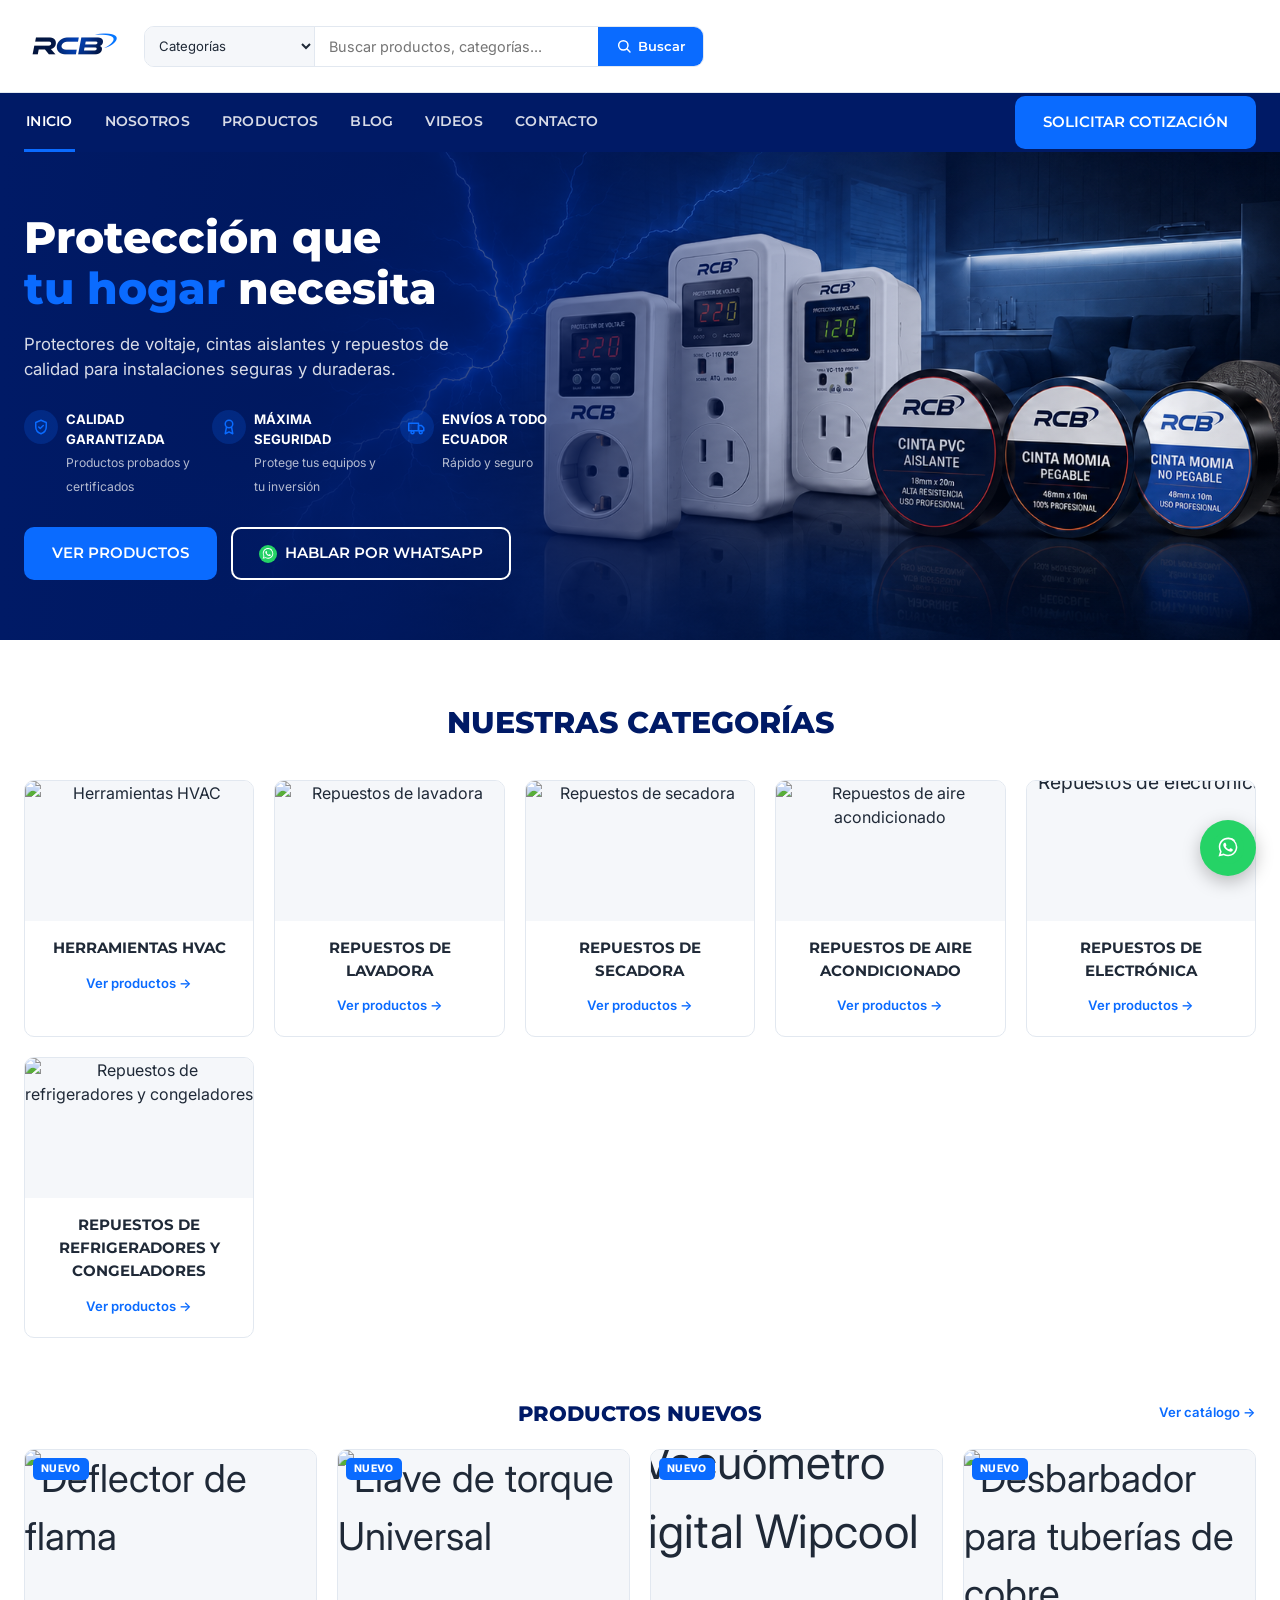
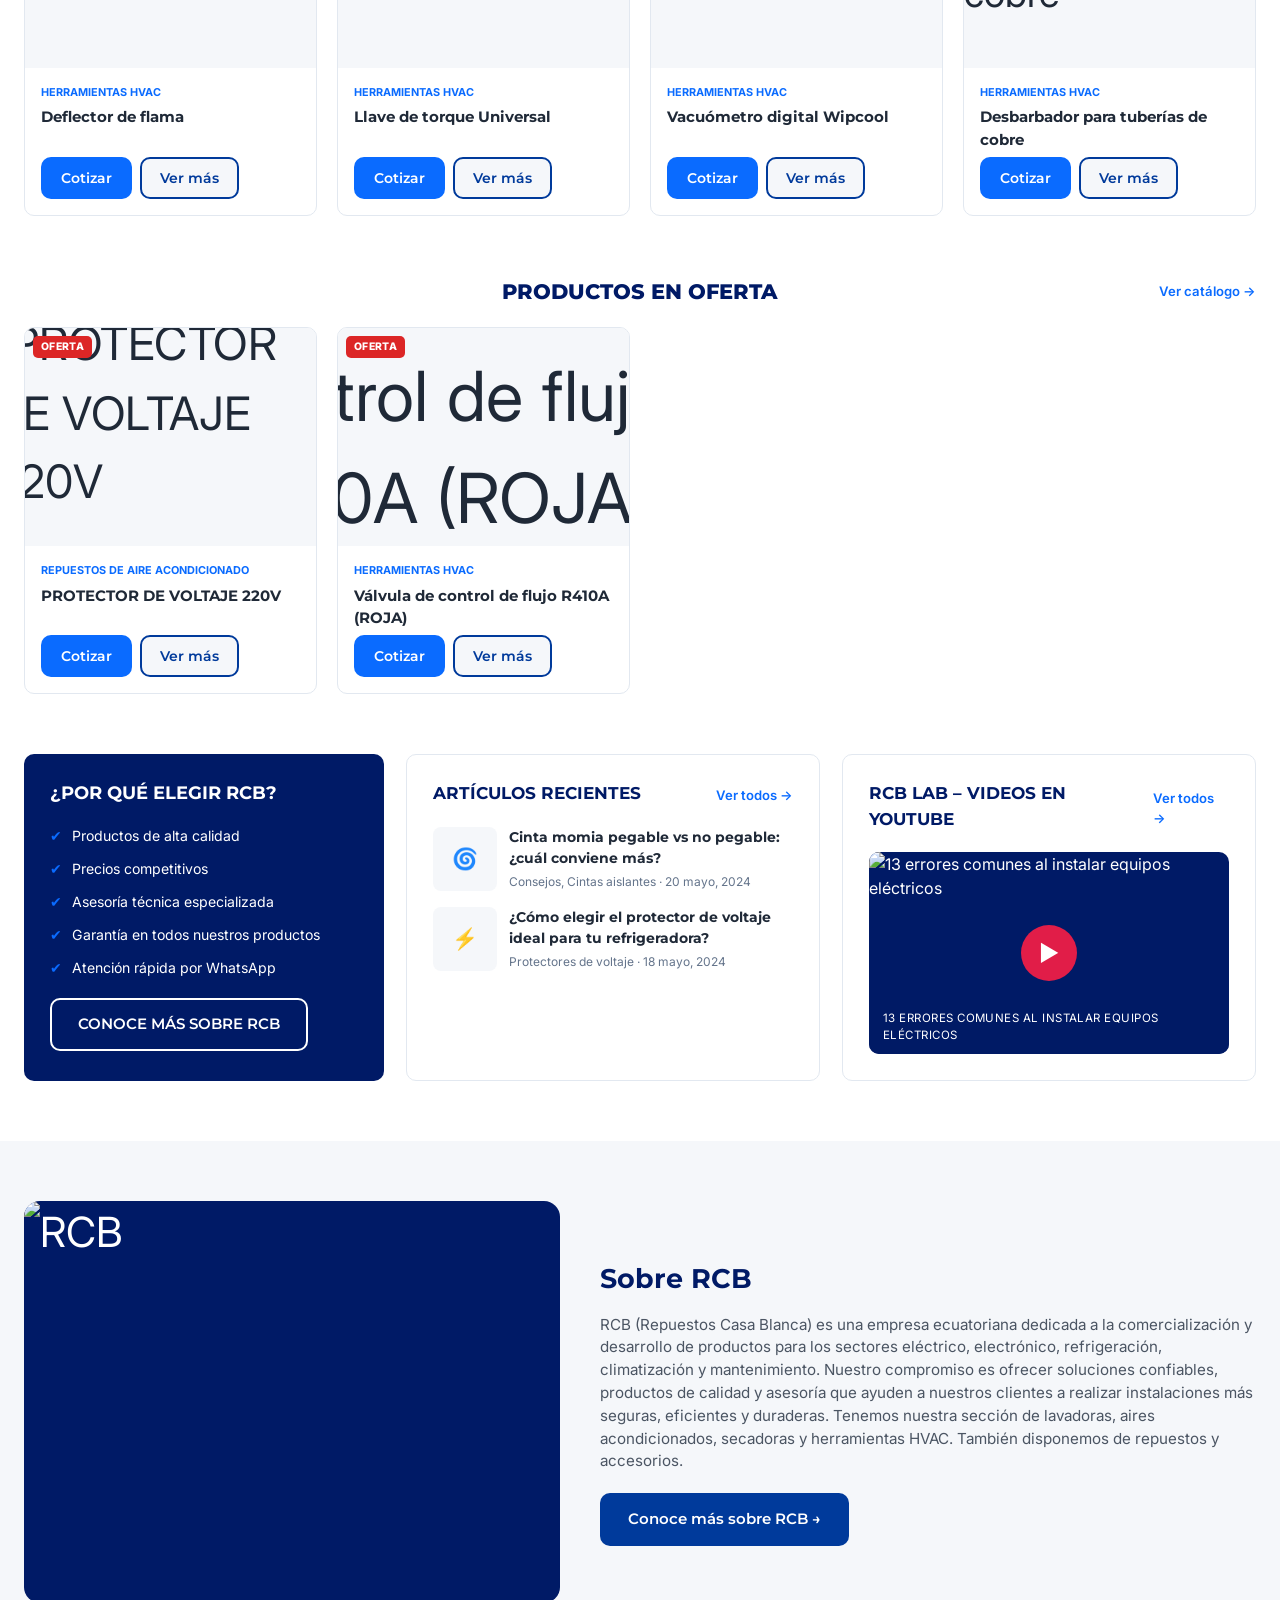
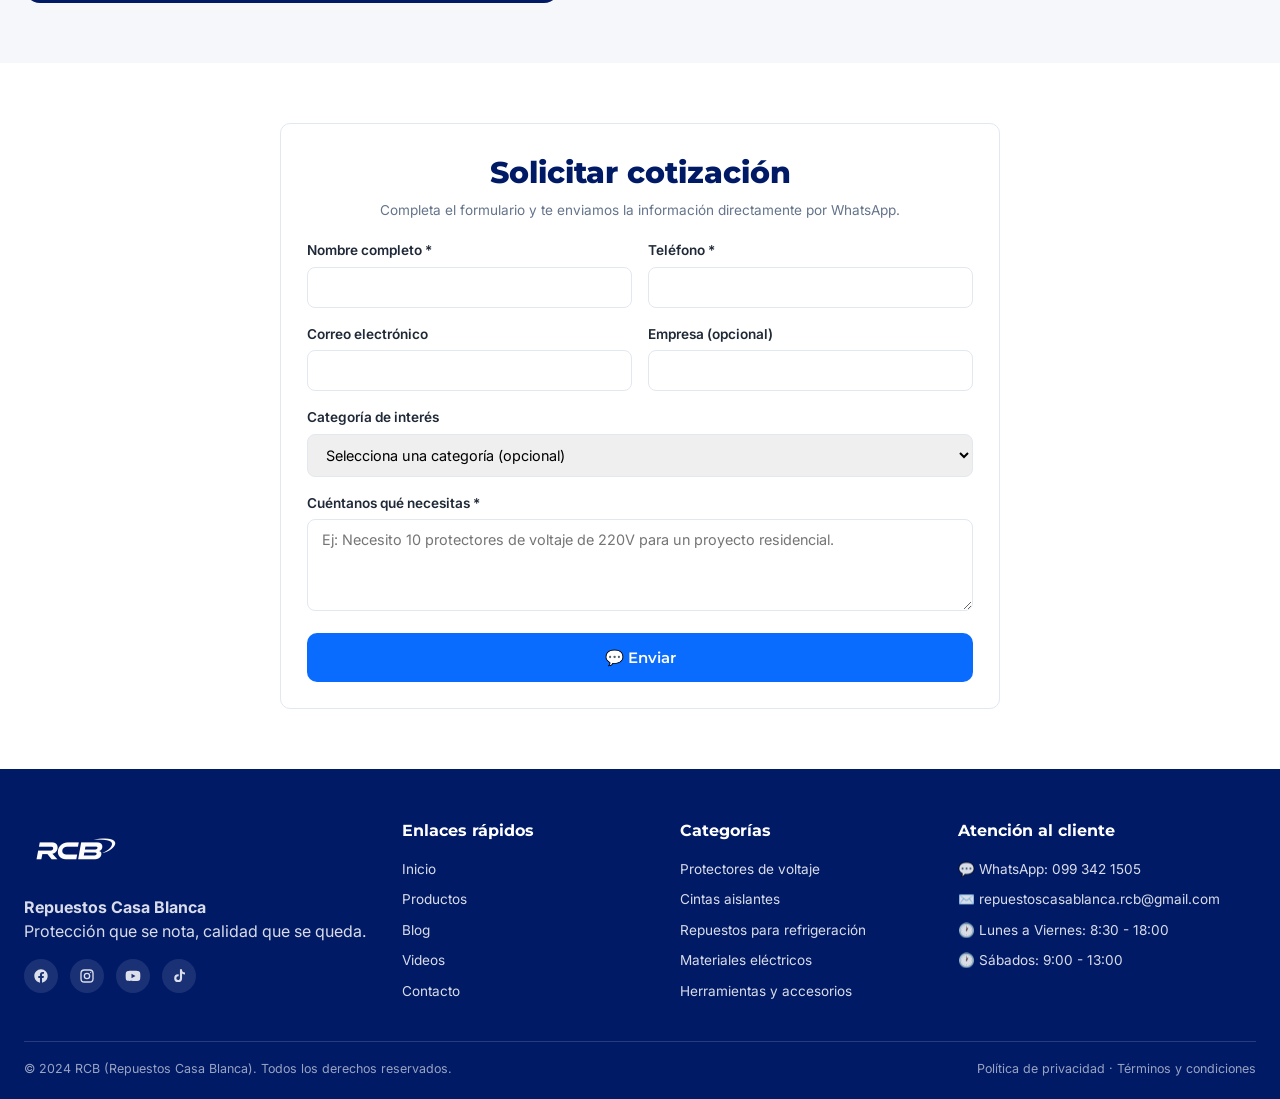
==== index.html @ c18f55c9 "Sube styles.css a v=74 en el resto de paginas Co-Authored-By: Claude Opus 5 (1M context) <noreply@an" ====
<!DOCTYPE html>
<html lang="es">
<head>
<meta charset="UTF-8">
<meta name="viewport" content="width=device-width, initial-scale=1.0">
<title>RCB | Repuestos Casa Blanca - Protección que tu hogar necesita</title>
<meta name="description" content="Protectores de voltaje, cintas aislantes y repuestos de calidad para instalaciones eléctricas, refrigeración y climatización.">
<link rel="icon" href="assets/logo.svg" type="image/svg+xml">
<link rel="stylesheet" href="assets/styles.css?v=74">
</head>
<body>

<header>
  <div class="topbar">
    <div class="container">
      <a href="index.html" class="logo"><img src="imagen/logo.png" alt="RCB - Repuestos Casa Blanca"></a>
      <div class="search-box">
        <select class="search-cat-select" id="header-search-category" aria-label="Categoría"></select>
        <input type="text" placeholder="Buscar productos, categorías...">
        <button aria-label="Buscar"><svg viewBox="0 0 24 24" width="16" height="16" fill="none" stroke="currentColor" stroke-width="2.2" stroke-linecap="round"><circle cx="11" cy="11" r="7"/><line x1="21" y1="21" x2="16.65" y2="16.65"/></svg> Buscar</button>
      </div>
      <button class="mobile-toggle" aria-label="Abrir menú">☰</button>
    </div>
  </div>

  <nav class="navbar">
    <div class="container">
      <ul class="nav-links">
        <li><a href="index.html" class="active">INICIO</a></li>
        <li><a href="nosotros.html">NOSOTROS</a></li>
        <li><a href="productos.html">PRODUCTOS</a></li>
        <li><a href="blog.html">BLOG</a></li>
        <li><a href="videos.html">VIDEOS</a></li>
        <li><a href="contacto.html">CONTACTO</a></li>
      </ul>
      <a href="contacto.html#cotizar" class="btn btn-primary">SOLICITAR COTIZACIÓN</a>
    </div>
  </nav>
</header>

<main>
  <!-- HERO -->
  <section class="hero" data-section="inicio">
    <div class="container">
      <div class="hero-copy">
        <h1>Protección que<br><span class="accent">tu hogar</span> necesita</h1>
        <p class="lead">Protectores de voltaje, cintas aislantes y repuestos de calidad para instalaciones seguras y duraderas.</p>
        <div class="hero-features">
          <div class="hero-feature">
            <span class="ico"><svg viewBox="0 0 24 24" fill="none" stroke="#0A6BFF" stroke-width="2" stroke-linecap="round" stroke-linejoin="round"><path d="M12 3l7 3v6c0 4.5-3 7.5-7 9-4-1.5-7-4.5-7-9V6l7-3Z"/><path d="M9 12l2 2 4-4"/></svg></span>
            <div><strong>CALIDAD GARANTIZADA</strong><span>Productos probados y certificados</span></div>
          </div>
          <div class="hero-feature">
            <span class="ico"><svg viewBox="0 0 24 24" fill="none" stroke="#0A6BFF" stroke-width="2" stroke-linecap="round" stroke-linejoin="round"><circle cx="12" cy="8" r="5"/><path d="M8.5 12.5 7 21l5-2.5L17 21l-1.5-8.5"/></svg></span>
            <div><strong>MÁXIMA SEGURIDAD</strong><span>Protege tus equipos y tu inversión</span></div>
          </div>
          <div class="hero-feature">
            <span class="ico"><svg viewBox="0 0 24 24" fill="none" stroke="#0A6BFF" stroke-width="2" stroke-linecap="round" stroke-linejoin="round"><rect x="1" y="7" width="13" height="10"/><path d="M14 10h4l3 3v4h-7z"/><circle cx="6" cy="19" r="2"/><circle cx="17" cy="19" r="2"/></svg></span>
            <div><strong>ENVÍOS A TODO ECUADOR</strong><span>Rápido y seguro</span></div>
          </div>
        </div>
        <div class="hero-cta">
          <a href="productos.html" class="btn btn-primary">VER PRODUCTOS</a>
          <a href="https://wa.me/593993421505" class="btn btn-tertiary"><img src="assets/whatsapp.svg" alt="" style="width:18px;height:18px;">HABLAR POR WHATSAPP</a>
        </div>
      </div>
    </div>
  </section>

  <!-- Botón flotante de WhatsApp (fuera del hero para que quede fijo al hacer scroll) -->
  <div class="social-float-stack">
    <a href="https://wa.me/593993421505" class="whatsapp-float" aria-label="Hablar por WhatsApp"><img src="assets/whatsapp.svg" alt="WhatsApp"></a>
  </div>

  <!-- CATEGORÍAS -->
  <section class="section" id="productos">
    <div class="container">
      <h2 class="section-title">NUESTRAS CATEGORÍAS</h2>
      <div class="cat-grid" id="home-category-grid"></div>
    </div>
  </section>

  <!-- PRODUCTOS NUEVOS -->
  <section class="section" style="padding-top:0;" id="home-new-section">
    <div class="container">
      <div class="card-head home-section-head">
        <span></span>
        <h2 class="section-title" style="margin:0;font-size:1.3rem;">PRODUCTOS NUEVOS</h2>
        <a href="productos.html">Ver catálogo →</a>
      </div>
      <div class="product-grid-catalog" id="home-new-grid"></div>
    </div>
  </section>

  <!-- PRODUCTOS EN OFERTA -->
  <section class="section" style="padding-top:0;" id="home-offer-section">
    <div class="container">
      <div class="card-head home-section-head">
        <span></span>
        <h2 class="section-title" style="margin:0;font-size:1.3rem;">PRODUCTOS EN OFERTA</h2>
        <a href="productos.html">Ver catálogo →</a>
      </div>
      <div class="product-grid-catalog" id="home-offer-grid"></div>
    </div>
  </section>

  <!-- INFO GRID -->
  <section class="section" style="padding-top:0;" id="nosotros">
    <div class="container">
      <div class="info-grid">
        <div class="card-dark">
          <h3>¿POR QUÉ ELEGIR RCB?</h3>
          <ul class="check-list">
            <li><span class="dot">✔</span> Productos de alta calidad</li>
            <li><span class="dot">✔</span> Precios competitivos</li>
            <li><span class="dot">✔</span> Asesoría técnica especializada</li>
            <li><span class="dot">✔</span> Garantía en todos nuestros productos</li>
            <li><span class="dot">✔</span> Atención rápida por WhatsApp</li>
          </ul>
          <a href="nosotros.html" class="btn btn-tertiary" style="background:transparent;border-color:#fff;color:#fff;margin-top:8px;">CONOCE MÁS SOBRE RCB</a>
        </div>

        <div class="card">
          <div class="card-head">
            <h3>ARTÍCULOS RECIENTES</h3>
            <a href="blog.html">Ver todos →</a>
          </div>
          <div class="article-item">
            <div class="article-thumb">🌀</div>
            <div>
              <h4>Cinta momia pegable vs no pegable: ¿cuál conviene más?</h4>
              <p class="article-meta">Consejos, Cintas aislantes · 20 mayo, 2024</p>
            </div>
          </div>
          <div class="article-item">
            <div class="article-thumb">⚡</div>
            <div>
              <h4>¿Cómo elegir el protector de voltaje ideal para tu refrigeradora?</h4>
              <p class="article-meta">Protectores de voltaje · 18 mayo, 2024</p>
            </div>
          </div>
        </div>

        <div class="card">
          <div class="card-head">
            <h3>RCB LAB – VIDEOS EN YOUTUBE</h3>
            <a href="videos.html">Ver todos →</a>
          </div>
          <div class="video-embed" id="home-featured-video">
            <span class="play-btn">▶</span>
            <span class="video-caption">CINTA MOMIA PEGABLE VS NO PEGABLE · PRUEBAS REALES</span>
          </div>
        </div>
      </div>
    </div>
  </section>

  <!-- SOBRE RCB (resumen) -->
  <section class="about-story">
    <div class="container">
      <div class="story-grid">
        <div class="visual"><img id="home-about-image" src="imagen/imagen8.png" alt="RCB" style="width:100%;height:100%;object-fit:cover;border-radius:16px;"></div>
        <div>
          <h2>Sobre RCB</h2>
          <p id="home-about-text"></p>
          <a href="nosotros.html" class="btn btn-secondary" style="margin-top:6px;">Conoce más sobre RCB →</a>
        </div>
      </div>
    </div>
  </section>

  <!-- SOLICITAR COTIZACIÓN -->
  <section class="section">
    <div class="container">
      <div class="card contact-form-card" style="max-width:720px;margin:0 auto;">
        <h2 class="section-title" style="margin-bottom:4px;">Solicitar cotización</h2>
        <p style="font-size:0.85rem;color:#64748B;margin-bottom:20px;text-align:center;">Completa el formulario y te enviamos la información directamente por WhatsApp.</p>
        <form id="home-quote-form">
          <div class="contact-form-row">
            <div class="contact-field">
              <label>Nombre completo *</label>
              <input type="text" id="home-quote-name" required>
            </div>
            <div class="contact-field">
              <label>Teléfono *</label>
              <input type="tel" id="home-quote-phone" required>
            </div>
          </div>
          <div class="contact-form-row">
            <div class="contact-field">
              <label>Correo electrónico</label>
              <input type="email" id="home-quote-email">
            </div>
            <div class="contact-field">
              <label>Empresa (opcional)</label>
              <input type="text" id="home-quote-company">
            </div>
          </div>
          <div class="contact-field">
            <label>Categoría de interés</label>
            <select id="home-quote-category"></select>
          </div>
          <div class="contact-field">
            <label>Cuéntanos qué necesitas *</label>
            <textarea id="home-quote-message" rows="4" required placeholder="Ej: Necesito 10 protectores de voltaje de 220V para un proyecto residencial."></textarea>
          </div>
          <button type="submit" class="btn btn-primary" style="width:100%;">💬 Enviar</button>
        </form>
      </div>
    </div>
  </section>

</main>

<footer class="site-footer" id="contacto">
  <div class="container">
    <div class="footer-grid">
      <div class="footer-brand">
        <img src="imagen/logo-nuevo.png" alt="RCB" class="footer-brand-logo">
        <p><strong>Repuestos Casa Blanca</strong></p>
        <p>Protección que se nota, calidad que se queda.</p>
        <div class="social-row">
          <a href="https://www.facebook.com/profile.php?id=61592644390643" target="_blank" rel="noopener" aria-label="Facebook">📘</a>
          <a href="https://www.instagram.com/rcb_casablanca?igsh=MW91MGpnN2Y0YjdwMQ==" target="_blank" rel="noopener" aria-label="Instagram">📷</a>
          <a href="https://youtube.com/@rcb-repuestoscasablanca?si=JuM60FZVtYOU7pC4" target="_blank" rel="noopener" aria-label="YouTube">▶</a>
          <a href="https://www.tiktok.com/@rcb_casablanca" target="_blank" rel="noopener" aria-label="TikTok">🎵</a>
        </div>
      </div>
      <div>
        <h4>Enlaces rápidos</h4>
        <ul>
          <li><a href="index.html">Inicio</a></li>
          <li><a href="#productos">Productos</a></li>
          <li><a href="blog.html">Blog</a></li>
          <li><a href="videos.html">Videos</a></li>
          <li><a href="contacto.html">Contacto</a></li>
        </ul>
      </div>
      <div>
        <h4>Categorías</h4>
        <ul>
          <li><a href="#">Protectores de voltaje</a></li>
          <li><a href="#">Cintas aislantes</a></li>
          <li><a href="#">Repuestos para refrigeración</a></li>
          <li><a href="#">Materiales eléctricos</a></li>
          <li><a href="#">Herramientas y accesorios</a></li>
        </ul>
      </div>
      <div>
        <h4>Atención al cliente</h4>
        <ul>
          <li id="footer-whatsapp">💬 WhatsApp: 099 342 1505</li>
          <li id="footer-email">✉️ ventas@rcb.com.ec</li>
          <li id="footer-hours-weekday">🕐 Lunes a Viernes: 8:30 - 18:00</li>
          <li id="footer-hours-saturday">🕐 Sábados: 9:00 - 13:00</li>
        </ul>
      </div>
    </div>
    <div class="footer-bottom">
      <span>© 2024 RCB (Repuestos Casa Blanca). Todos los derechos reservados.</span>
      <span><a href="#">Política de privacidad</a> · <a href="#">Términos y condiciones</a></span>
    </div>
  </div>
</footer>

<script src="assets/api-client.js"></script>
<script src="assets/public-data.js"></script>
<script src="assets/sections-data.js"></script>
<script src="assets/sections-render.js"></script>
<script src="assets/categories.js"></script>
<script src="assets/products.js"></script>
<script src="assets/videos-data.js"></script>
<script src="assets/about-data.js"></script>
<script src="assets/about-render.js"></script>
<script src="assets/settings-data.js"></script>
<script src="assets/settings-render.js"></script>
<script src="assets/social-icons.js"></script>
<script>
  document.addEventListener('DOMContentLoaded', async () => {
    if (window.RCB_DATA_READY) await window.RCB_DATA_READY;
    const select = document.getElementById('home-quote-category');
    if (select) {
      const categories = window.RCB_DEFAULT_CATEGORIES || [];
      select.innerHTML = '<option value="">Selecciona una categoría (opcional)</option>' +
        categories.map(c => `<option value="${c.name}">${c.name}</option>`).join('');
    }

    const form = document.getElementById('home-quote-form');
    if (form) {
      form.addEventListener('submit', e => {
        e.preventDefault();
        const name = document.getElementById('home-quote-name').value.trim();
        const phone = document.getElementById('home-quote-phone').value.trim();
        const email = document.getElementById('home-quote-email').value.trim();
        const company = document.getElementById('home-quote-company').value.trim();
        const category = document.getElementById('home-quote-category').value;
        const message = document.getElementById('home-quote-message').value.trim();

        fetch('backend/send-quote.php', {
          method: 'POST',
          headers: { 'Content-Type': 'application/json' },
          body: JSON.stringify({ name, phone, email, company, category, message })
        })
          .then(r => r.json())
          .then(data => {
            if (data.ok) {
              alert('¡Gracias! Tu solicitud fue enviada. Te contactaremos pronto.');
              form.reset();
            } else {
              alert('No se pudo enviar la solicitud. Intenta de nuevo o escríbenos por WhatsApp.');
            }
          })
          .catch(() => {
            alert('No se pudo enviar la solicitud. Revisa tu conexión e intenta de nuevo.');
          });
      });
    }
  });
</script>
<script src="assets/script.js"></script>
</body>
</html>
---- assets/styles.css ----
@import url('https://fonts.googleapis.com/css2?family=Montserrat:wght@400;500;600;700;800&family=Inter:wght@400;500;600&display=swap');

:root {
  --azul-oscuro: #001A66;
  --azul-principal: #003A9B;
  --azul-brillante: #0A6BFF;
  --azul-brillante-hover: #0857D6;
  --azul-secundario-hover: #002C75;
  --blanco: #FFFFFF;
  --gris-fondo: #F5F7FA;
  --texto-oscuro: #1F2937;
  --terciario-hover: #E8F0FF;
  --borde: #E2E8F0;
  --radius: 10px;
  --shadow: 0 2px 10px rgba(0, 26, 102, 0.08);
  --shadow-lg: 0 12px 30px rgba(0, 26, 102, 0.15);
}

* { box-sizing: border-box; margin: 0; padding: 0; }

html { scroll-behavior: smooth; }

body {
  font-family: 'Inter', sans-serif;
  color: var(--texto-oscuro);
  background: var(--blanco);
  line-height: 1.5;
}

h1, h2, h3, h4, .brand-font {
  font-family: 'Montserrat', sans-serif;
}

a { text-decoration: none; color: inherit; }
ul { list-style: none; }
img { max-width: 100%; display: block; }

.container {
  max-width: 1280px;
  margin: 0 auto;
  padding: 0 24px;
}

/* ---------- Buttons ---------- */
.btn {
  display: inline-flex;
  align-items: center;
  justify-content: center;
  gap: 8px;
  font-family: 'Montserrat', sans-serif;
  font-weight: 600;
  font-size: 0.95rem;
  padding: 13px 26px;
  border-radius: var(--radius);
  border: 2px solid transparent;
  cursor: pointer;
  transition: background 0.2s ease, border-color 0.2s ease, transform 0.15s ease;
  white-space: nowrap;
}
.btn:hover { transform: translateY(-1px); }

.btn-primary {
  background: var(--azul-brillante);
  color: var(--blanco);
}
.btn-primary:hover { background: var(--azul-brillante-hover); }

.btn-secondary {
  background: var(--azul-principal);
  color: var(--blanco);
}
.btn-secondary:hover { background: var(--azul-secundario-hover); }

.btn-tertiary {
  background: var(--gris-fondo);
  border-color: var(--azul-principal);
  color: var(--azul-principal);
}
.btn-tertiary:hover { background: var(--terciario-hover); }

.btn-sm { padding: 9px 18px; font-size: 0.85rem; }

/* ---------- Topbar ---------- */
.topbar {
  background: var(--blanco);
  border-bottom: 1px solid var(--borde);
  padding: 14px 0;
}
.topbar .container {
  display: flex;
  align-items: center;
  gap: 24px;
}
.logo img { height: 64px; object-fit: contain; }
.topbar-info {
  display: flex;
  align-items: center;
  gap: 26px;
  margin-left: auto;
  flex-shrink: 0;
}
.topbar-info-item { display: flex; align-items: center; gap: 10px; }
.topbar-info-item .ico { font-size: 1.3rem; flex-shrink: 0; }
.topbar-info-item strong { display: block; font-size: 0.85rem; color: var(--texto-oscuro); }
.topbar-info-item span span { display: block; font-size: 0.72rem; color: #64748B; }
.topbar-info-item:hover strong { color: var(--azul-brillante); }
.topbar-admin-link {
  display: flex;
  align-items: center;
  gap: 6px;
  margin-left: auto;
  flex-shrink: 0;
  font-size: 0.85rem;
  font-weight: 600;
  color: #64748B;
  white-space: nowrap;
}
.topbar-admin-link .ico { font-size: 1.1rem; }
.topbar-admin-link:hover { color: var(--azul-brillante); }
.search-box {
  flex: 1;
  max-width: 560px;
  display: flex;
  align-items: stretch;
  border: 1px solid var(--borde);
  border-radius: var(--radius);
  overflow: hidden;
  background: var(--blanco);
}
.search-box .search-cat-select {
  border: none;
  border-right: 1px solid var(--borde);
  background: var(--gris-fondo);
  padding: 0 10px;
  font-family: 'Inter', sans-serif;
  font-size: 0.82rem;
  color: var(--texto-oscuro);
  max-width: 170px;
  cursor: pointer;
}
.search-box .search-cat-select:focus { outline: none; }
.search-box input {
  flex: 1;
  min-width: 0;
  padding: 11px 14px;
  border: none;
  background: var(--blanco);
  font-family: 'Inter', sans-serif;
  font-size: 0.9rem;
}
.search-box input:focus { outline: none; }
.search-box button {
  background: var(--azul-brillante);
  border: none;
  color: var(--blanco);
  padding: 0 18px;
  font-family: 'Montserrat', sans-serif;
  font-weight: 600;
  font-size: 0.82rem;
  cursor: pointer;
  display: flex;
  align-items: center;
  gap: 6px;
  white-space: nowrap;
}
.search-box button:hover { background: var(--azul-brillante-hover); }
.topbar-actions {
  display: flex;
  align-items: center;
  gap: 40px;
  margin-left: auto;
  flex-shrink: 0;
}
.topbar-item {
  display: flex;
  align-items: center;
  gap: 8px;
  font-size: 0.85rem;
}
.topbar-item .icon { color: var(--azul-principal); font-size: 1.2rem; }
.topbar-item .icon img.wa-icon { width: 20px; height: 20px; display: block; }
.topbar-item .label { color: #64748B; display: block; font-size: 0.75rem; }
.topbar-item .value { font-weight: 600; color: var(--texto-oscuro); }
.cart-badge {
  background: var(--azul-brillante);
  color: var(--blanco);
  border-radius: 50%;
  font-size: 0.7rem;
  width: 18px;
  height: 18px;
  display: inline-flex;
  align-items: center;
  justify-content: center;
}

/* ---------- Nav ---------- */
.navbar { background: var(--azul-oscuro); }
.navbar .container {
  display: flex;
  align-items: center;
  gap: 32px;
  min-height: 56px;
}
.nav-links {
  display: flex;
  gap: 28px;
  flex-wrap: wrap;
}
.nav-links a {
  color: rgba(255,255,255,0.85);
  font-family: 'Montserrat', sans-serif;
  font-weight: 600;
  font-size: 0.85rem;
  letter-spacing: 0.02em;
  padding: 18px 2px;
  border-bottom: 3px solid transparent;
  display: inline-block;
}
.nav-links a:hover,
.nav-links a.active {
  color: var(--blanco);
  border-bottom-color: var(--azul-brillante);
}
.navbar .btn-primary { margin-left: auto; }

.mobile-toggle { display: none; background: none; border: none; color: var(--texto-oscuro); font-size: 1.5rem; cursor: pointer; margin-left: auto; flex-shrink: 0; }

/* ---------- Hero (Home) ---------- */
.hero {
  position: relative;
  /* Capa 2 (--section-veil): oscurecido parejo y regulable desde el panel,
     para que el texto se lea sobre imágenes muy cargadas. 0 = sin efecto. */
  background:
    linear-gradient(90deg,
      rgba(0,26,102, calc(1 * var(--section-tint, 1))) 0%,
      rgba(0,26,102, calc(0.88 * var(--section-tint, 1))) 30%,
      rgba(0,26,102, calc(0.35 * var(--section-tint, 1))) 60%,
      rgba(0,26,102, calc(0.05 * var(--section-tint, 1))) 85%),
    linear-gradient(0deg, rgba(0,26,102,var(--section-veil, 0)) 0%, rgba(0,26,102,var(--section-veil, 0)) 100%),
    var(--section-img, url('../imagen/imagen1.png')) no-repeat var(--section-pos, center right) / cover;
  color: var(--blanco);
  padding: 60px 0;
  min-height: 480px;
  display: flex;
  align-items: center;
  overflow: hidden;
}
.hero .container {
  display: block;
  width: 100%;
}
.hero-copy { max-width: 500px; }
.hero h1 {
  font-size: 2.75rem;
  font-weight: 800;
  line-height: 1.15;
  margin-bottom: 18px;
  max-width: 480px;
}
.hero h1 .accent { color: var(--azul-brillante); }
.hero p.lead {
  font-family: 'Inter', sans-serif;
  font-size: 1.05rem;
  color: rgba(255,255,255,0.85);
  max-width: 480px;
  margin-bottom: 28px;
}
.hero-features {
  display: flex;
  gap: 18px;
  margin-bottom: 30px;
  flex-wrap: nowrap;
}
.hero-feature { display: flex; gap: 8px; align-items: flex-start; max-width: 170px; flex-shrink: 0; }
.hero-feature .ico {
  width: 34px; height: 34px; border-radius: 50%;
  background: rgba(10,107,255,0.2);
  display: flex; align-items: center; justify-content: center;
  flex-shrink: 0;
}
.hero-feature .ico svg { width: 18px; height: 18px; }
.hero-feature strong { display: block; font-size: 0.82rem; font-weight: 700; }
.hero-feature span { font-size: 0.76rem; color: rgba(255,255,255,0.7); }
.hero-cta { display: flex; gap: 14px; flex-wrap: wrap; }
.hero-cta .btn-tertiary { background: transparent; border-color: var(--blanco); color: var(--blanco); }
.hero-cta .btn-tertiary:hover { background: rgba(255,255,255,0.12); }

.hero-visual {
  position: relative;
  min-height: 260px;
  border-radius: 16px;
  background: radial-gradient(circle at 70% 30%, rgba(10,107,255,0.35), transparent 60%), rgba(255,255,255,0.04);
  display: flex;
  align-items: center;
  justify-content: center;
  gap: 16px;
  flex-wrap: wrap;
  padding: 24px;
}
.product-card {
  background: rgba(255,255,255,0.08);
  border: 1px solid rgba(255,255,255,0.15);
  border-radius: 12px;
  padding: 16px;
  text-align: center;
  width: 130px;
  backdrop-filter: blur(2px);
}
.product-card .swatch {
  height: 90px;
  border-radius: 8px;
  margin-bottom: 10px;
  display: flex; align-items: center; justify-content: center;
  font-size: 1.8rem;
}
.product-card small { display: block; font-size: 0.7rem; color: rgba(255,255,255,0.75); margin-top: 4px; }
.product-card .brand-font { font-weight: 800; font-size: 0.75rem; color: var(--azul-brillante); }

/* ---------- Categorías ---------- */
.section { padding: 60px 0; }
.section-title {
  text-align: center;
  font-size: 1.9rem;
  font-weight: 800;
  color: var(--azul-oscuro);
  margin-bottom: 34px;
}
.cat-grid {
  display: grid;
  grid-template-columns: repeat(5, 1fr);
  gap: 20px;
}
.cat-card {
  background: var(--blanco);
  border: 1px solid var(--borde);
  border-radius: var(--radius);
  padding: 22px 18px;
  text-align: center;
  transition: box-shadow 0.2s ease, transform 0.2s ease;
}
.cat-card:hover { box-shadow: var(--shadow-lg); transform: translateY(-3px); }
.cat-card .cat-icon {
  width: 60px; height: 60px;
  margin: 0 auto 14px;
  border-radius: 50%;
  background: var(--gris-fondo);
  display: flex; align-items: center; justify-content: center;
  font-size: 1.6rem;
}
.cat-card h3 { font-size: 0.95rem; margin-bottom: 10px; color: var(--texto-oscuro); }
.cat-card a { color: var(--azul-brillante); font-size: 0.82rem; font-weight: 600; }
.values-grid { grid-template-columns: repeat(3, 1fr); }
.values-grid .cat-card {
  transition: box-shadow 0.2s ease, transform 0.2s ease, background 0.2s ease, border-color 0.2s ease;
}
.values-grid .cat-card:hover {
  background: var(--terciario-hover);
  border-color: var(--azul-brillante);
  transform: translateY(-5px);
}

.cat-card.has-photo { padding: 0; overflow: hidden; position: relative; isolation: isolate; }
.cat-card.has-photo .cat-photo {
  width: 100%;
  height: 140px;
  background: var(--gris-fondo);
  overflow: hidden;
  display: flex;
  align-items: center;
  justify-content: center;
}
.cat-card.has-photo .cat-photo img {
  width: 100%;
  height: 100%;
  max-width: 100%;
  max-height: 100%;
  object-fit: contain;
  display: block;
}
.cat-card.has-photo .cat-card-body { padding: 16px 14px 20px; }
.values-grid .cat-card h3 { margin-bottom: 0; }

/* ---------- Info grid (home lower section) ---------- */
.info-grid {
  display: grid;
  grid-template-columns: 1fr 1.15fr 1.15fr;
  gap: 22px;
}
.card {
  background: var(--blanco);
  border: 1px solid var(--borde);
  border-radius: var(--radius);
  padding: 26px;
}
.card-dark {
  background: var(--azul-oscuro);
  color: var(--blanco);
  border-radius: var(--radius);
  padding: 26px;
}
.card-dark h3 { margin-bottom: 18px; font-size: 1.1rem; }
.check-list li { display: flex; gap: 10px; align-items: center; margin-bottom: 12px; font-size: 0.88rem; }
.check-list .dot { color: var(--azul-brillante); }

.card h3 { font-size: 1.05rem; margin-bottom: 4px; color: var(--azul-oscuro); }
.card-head { display: flex; justify-content: space-between; align-items: center; margin-bottom: 16px; }
.card-head a { font-size: 0.82rem; font-weight: 600; color: var(--azul-brillante); }
.home-section-head {
  display: grid;
  grid-template-columns: 1fr auto 1fr;
  align-items: center;
  margin-bottom: 20px;
}
.home-section-head a { justify-self: end; white-space: nowrap; }
.article-item { display: flex; gap: 12px; margin-bottom: 16px; }
.article-thumb { width: 64px; height: 64px; border-radius: 8px; background: var(--gris-fondo); flex-shrink: 0; display:flex; align-items:center; justify-content:center; font-size:1.3rem; }
.article-item h4 { font-size: 0.88rem; margin-bottom: 4px; }
.article-meta { font-size: 0.75rem; color: #64748B; }

.video-embed {
  border-radius: var(--radius);
  overflow: hidden;
  position: relative;
  background: var(--azul-oscuro);
  aspect-ratio: 16/9;
  display: flex;
  align-items: center;
  justify-content: center;
  color: var(--blanco);
  margin-top: 6px;
}
.video-embed .play-btn {
  position: absolute; inset: 0; margin: auto; width: 56px; height: 56px;
  background: #E11D48; border-radius: 50%;
  display: flex; align-items: center; justify-content: center;
  font-size: 1.4rem;
}
.video-embed .video-caption {
  position: absolute; bottom: 0; left: 0; right: 0;
  background: rgba(0,26,102,0.85);
  padding: 10px 14px;
  font-size: 0.72rem;
  letter-spacing: 0.04em;
  text-transform: uppercase;
}

/* ---------- Strip footer features ---------- */
.strip {
  background: var(--azul-oscuro);
  color: var(--blanco);
  padding: 22px 0;
}
.strip .container {
  display: grid;
  grid-template-columns: repeat(4, 1fr);
  gap: 20px;
}
.strip-item { display: flex; gap: 12px; align-items: center; font-size: 0.82rem; }
.strip-item .ico { font-size: 1.4rem; }
.strip-item strong { display:block; font-weight:700; }

/* ---------- Footer ---------- */
footer.site-footer {
  background: var(--azul-oscuro);
  color: rgba(255,255,255,0.85);
  padding: 50px 0 20px;
}
.footer-grid {
  display: grid;
  grid-template-columns: 1.4fr 1fr 1fr 1.2fr;
  gap: 30px;
  padding-bottom: 30px;
  border-bottom: 1px solid rgba(255,255,255,0.15);
}
.footer-grid h4 { color: var(--blanco); font-size: 1rem; margin-bottom: 16px; }
.footer-grid li { margin-bottom: 10px; font-size: 0.85rem; }
.footer-grid a:hover { color: var(--azul-brillante); }
.footer-brand img { height: 30px; margin-bottom: 12px; filter: brightness(0) invert(1); }
.footer-brand img.footer-brand-logo { height: 64px; filter: none; }
.social-row { display: flex; gap: 12px; margin-top: 16px; }
.social-row a {
  width: 34px; height: 34px; border-radius: 50%;
  background: rgba(255,255,255,0.1);
  display: flex; align-items: center; justify-content: center;
}
.social-row a:hover { background: var(--azul-brillante); }
.payment-row { display: flex; gap: 10px; margin-top: 8px; flex-wrap: wrap; }
.payment-row span {
  background: rgba(255,255,255,0.1);
  padding: 6px 10px;
  border-radius: 6px;
  font-size: 0.72rem;
  font-weight: 600;
}
.footer-bottom {
  display: flex;
  justify-content: space-between;
  flex-wrap: wrap;
  gap: 10px;
  padding-top: 18px;
  font-size: 0.78rem;
  color: rgba(255,255,255,0.6);
}
.footer-bottom a:hover { color: var(--blanco); }
.footer-admin-link { color: rgba(255,255,255,0.6); }
.footer-admin-link:hover { color: var(--blanco); }

/* ---------- WhatsApp float ---------- */
.whatsapp-float {
  width: 56px; height: 56px;
  background: #25D366;
  border-radius: 50%;
  display: flex; align-items: center; justify-content: center;
  color: var(--blanco);
  font-size: 1.6rem;
  box-shadow: 0 6px 18px rgba(0,0,0,0.25);
}
.whatsapp-float img { width: 32px; height: 32px; }

.social-float-stack {
  position: fixed;
  bottom: 24px;
  right: 24px;
  display: flex;
  flex-direction: column;
  align-items: center;
  gap: 12px;
  z-index: 50;
}
.social-float-btn {
  width: 46px; height: 46px;
  border-radius: 50%;
  display: flex; align-items: center; justify-content: center;
  color: var(--blanco);
  box-shadow: 0 6px 16px rgba(0,0,0,0.22);
  transition: transform 0.15s ease;
}
.social-float-btn:hover { transform: scale(1.08); }
.social-float-btn svg { width: 20px; height: 20px; }
.social-float-btn.fb { background: #1877F2; }
.social-float-btn.ig { background: linear-gradient(45deg, #f09433, #e6683c, #dc2743, #cc2366, #bc1888); }
.social-float-btn.tiktok { background: #010101; }
.social-float-btn.yt { background: #FF0000; }

/* ---------- Page header (Blog / Videos) ---------- */
.page-header {
  background:
    linear-gradient(90deg,
      rgba(0,26,102, calc(1 * var(--section-tint, 1))) 0%,
      rgba(0,26,102, calc(0.9 * var(--section-tint, 1))) 35%,
      rgba(0,26,102, calc(0.55 * var(--section-tint, 1))) 65%,
      rgba(0,26,102, calc(0.25 * var(--section-tint, 1))) 100%),
    linear-gradient(0deg, rgba(0,26,102,var(--section-veil, 0)) 0%, rgba(0,26,102,var(--section-veil, 0)) 100%),
    var(--section-img, url('../imagen/imagen9.png')) no-repeat var(--section-pos, center center) / cover;
  color: var(--blanco);
  padding: 46px 0 60px;
}
.page-header h1 { font-size: 2.4rem; font-weight: 800; margin-bottom: 10px; }
.page-header p { color: rgba(255,255,255,0.85); max-width: 560px; margin-bottom: 14px; }
.breadcrumb { font-size: 0.82rem; color: rgba(255,255,255,0.7); }
.breadcrumb a { color: rgba(255,255,255,0.85); }

/* ---------- Contacto page ---------- */
.contact-layout {
  display: grid;
  grid-template-columns: 1fr 1.4fr;
  gap: 30px;
  padding: 40px 0 60px;
}
.contact-info-item {
  display: flex;
  gap: 12px;
  align-items: flex-start;
  padding: 12px 0;
  border-bottom: 1px solid var(--borde);
}
.contact-info-item:last-of-type { border-bottom: none; }
.contact-info-item .ico {
  width: 38px; height: 38px;
  border-radius: 50%;
  background: var(--terciario-hover);
  display: flex; align-items: center; justify-content: center;
  flex-shrink: 0;
  font-size: 1.1rem;
}
.contact-info-item strong { display: block; font-size: 0.88rem; color: var(--texto-oscuro); }
.contact-info-item span { font-size: 0.82rem; color: #64748B; line-height: 1.5; }

.contact-form-row { display: grid; grid-template-columns: 1fr 1fr; gap: 16px; }
.contact-field { margin-bottom: 16px; }
.contact-field label { display: block; font-size: 0.85rem; font-weight: 600; margin-bottom: 6px; color: var(--texto-oscuro); }
.contact-field input, .contact-field select, .contact-field textarea {
  width: 100%;
  padding: 11px 14px;
  border: 1px solid var(--borde);
  border-radius: 8px;
  font-family: 'Inter', sans-serif;
  font-size: 0.9rem;
}
.contact-field textarea { resize: vertical; }
.contact-field input:focus, .contact-field select:focus, .contact-field textarea:focus { outline: 2px solid var(--azul-brillante); }

/* ---------- Blog page ---------- */
.blog-layout {
  display: grid;
  grid-template-columns: 2.2fr 1fr;
  gap: 34px;
  padding: 40px 0 60px;
}
.featured-post {
  display: grid;
  grid-template-columns: 1fr 1fr;
  border: 1px solid var(--borde);
  border-radius: var(--radius);
  overflow: hidden;
  margin-bottom: 34px;
  box-shadow: var(--shadow);
}
.featured-post .thumb {
  background: var(--azul-oscuro);
  display: flex; align-items: center; justify-content: center;
  color: var(--blanco); font-size: 2.4rem;
  min-height: 220px;
  overflow: hidden;
}
.featured-post .body { padding: 26px; }
.badge {
  display: inline-block;
  background: var(--azul-brillante);
  color: var(--blanco);
  font-size: 0.68rem;
  font-weight: 700;
  padding: 4px 10px;
  border-radius: 5px;
  margin-bottom: 12px;
  letter-spacing: 0.03em;
}
.featured-post h2 { font-size: 1.35rem; margin-bottom: 10px; color: var(--azul-oscuro); }
.featured-post p { font-size: 0.9rem; color: #4B5563; margin-bottom: 16px; }

.tab-row { display: flex; gap: 10px; flex-wrap: wrap; margin-bottom: 24px; }
.tab-row .tab {
  padding: 9px 18px;
  border-radius: 20px;
  font-size: 0.82rem;
  font-weight: 600;
  border: 1px solid var(--borde);
  color: var(--texto-oscuro);
  cursor: pointer;
}
.tab-row .tab.active { background: var(--azul-brillante); color: var(--blanco); border-color: var(--azul-brillante); }

.post-grid {
  display: grid;
  grid-template-columns: repeat(3, 1fr);
  gap: 22px;
  margin-bottom: 30px;
}
.post-card {
  border: 1px solid var(--borde);
  border-radius: var(--radius);
  overflow: hidden;
  transition: box-shadow 0.2s ease, transform 0.2s ease;
}
.post-card:hover { box-shadow: var(--shadow-lg); transform: translateY(-3px); }
.post-card .thumb {
  height: 140px;
  background: var(--gris-fondo);
  display: flex; align-items: center; justify-content: center;
  font-size: 2rem;
}
.post-card .body { padding: 16px; }
.post-card .cat { font-size: 0.7rem; font-weight: 700; color: var(--azul-brillante); text-transform: uppercase; letter-spacing: 0.03em; margin-bottom: 6px; display:block; }
.post-card h3 { font-size: 0.95rem; margin-bottom: 8px; color: var(--texto-oscuro); }
.post-card p { font-size: 0.8rem; color: #64748B; margin-bottom: 12px; }
.post-meta { font-size: 0.72rem; color: #94A3B8; }

.pagination { display: flex; justify-content: center; gap: 8px; }
.pagination button, .pagination span {
  width: 34px; height: 34px;
  border-radius: 8px;
  border: 1px solid var(--borde);
  background: var(--blanco);
  display: flex; align-items: center; justify-content: center;
  font-size: 0.85rem;
  cursor: pointer;
}
.pagination .active { background: var(--azul-brillante); color: var(--blanco); border-color: var(--azul-brillante); }

.sidebar .card { margin-bottom: 22px; }
.sidebar-search { display: flex; gap: 8px; }
.sidebar-search input {
  flex: 1;
  padding: 10px 12px;
  border: 1px solid var(--borde);
  border-radius: 8px;
  font-family: 'Inter', sans-serif;
}
.sidebar-search button {
  background: var(--azul-brillante);
  border: none; color: var(--blanco);
  padding: 0 16px; border-radius: 8px; cursor: pointer;
}
.cat-list li { display: flex; justify-content: space-between; padding: 9px 0; font-size: 0.85rem; border-bottom: 1px solid var(--borde); }
.cat-list li:last-child { border-bottom: none; }
.cat-list .count { color: #94A3B8; font-size: 0.78rem; }

.help-card { background: var(--azul-oscuro); color: var(--blanco); }
.help-card p { font-size: 0.85rem; color: rgba(255,255,255,0.8); margin: 10px 0 16px; }

.popular-item { display: flex; gap: 10px; margin-bottom: 14px; cursor: pointer; transition: transform 0.15s ease; }
.popular-item:hover { transform: translateX(4px); }
.popular-item .thumb { width: 52px; height: 52px; border-radius: 8px; background: var(--gris-fondo); flex-shrink:0; display:flex;align-items:center;justify-content:center; font-size:1.1rem; overflow:hidden; }
.popular-item h5 { font-size: 0.82rem; margin-bottom: 4px; }
.popular-item span { font-size: 0.72rem; color: #94A3B8; }

.newsletter-card input {
  width: 100%;
  padding: 10px 12px;
  border: 1px solid var(--borde);
  border-radius: 8px;
  margin-bottom: 10px;
  font-family: 'Inter', sans-serif;
}
.newsletter-card .btn { width: 100%; }

/* ---------- Videos page ---------- */
.video-grid {
  display: grid;
  grid-template-columns: repeat(4, 1fr);
  gap: 22px;
  padding: 40px 0 10px;
}
.video-grid.row2 { grid-template-columns: repeat(3, 1fr); padding-top: 0; padding-bottom: 40px; }
.video-card {
  border: 1px solid var(--borde);
  border-radius: var(--radius);
  overflow: hidden;
  transition: box-shadow 0.2s ease, transform 0.2s ease;
}
.video-card:hover { box-shadow: var(--shadow-lg); transform: translateY(-3px); }
.video-card .thumb {
  position: relative;
  height: 150px;
  background: var(--azul-oscuro);
  display: flex; align-items: center; justify-content: center;
  color: var(--blanco); font-size: 1.8rem;
}
.video-card .thumb .duration {
  position: absolute; bottom: 8px; right: 8px;
  background: rgba(0,0,0,0.7);
  color: var(--blanco);
  font-size: 0.68rem;
  padding: 2px 6px;
  border-radius: 4px;
}
.video-card .thumb .play {
  position: absolute; inset: 0; margin: auto;
  width: 44px; height: 44px;
  background: rgba(255,255,255,0.15);
  border: 2px solid var(--blanco);
  border-radius: 50%;
  display: flex; align-items: center; justify-content: center;
}
.video-card .body { padding: 14px 16px; }
.video-card h3 { font-size: 0.88rem; margin-bottom: 8px; }
.video-card p { font-size: 0.78rem; color: #64748B; margin-bottom: 10px; }
.video-meta { font-size: 0.72rem; color: #94A3B8; }

.yt-banner {
  background: var(--azul-oscuro);
  color: var(--blanco);
  border-radius: var(--radius);
  padding: 20px 26px;
  display: flex;
  align-items: center;
  justify-content: space-between;
  gap: 20px;
  flex-wrap: wrap;
  margin: 10px 0 50px;
}
.yt-banner .left { display: flex; align-items: center; gap: 14px; }
.yt-banner .yt-ico { font-size: 1.6rem; color: #E11D48; }
.yt-banner strong { display: block; font-size: 1rem; }
.yt-banner span { font-size: 0.82rem; color: rgba(255,255,255,0.75); }

/* ---------- Galería ---------- */
.gallery-grid {
  display: grid;
  grid-template-columns: repeat(4, 1fr);
  gap: 18px;
  padding: 40px 0 60px;
}
.gallery-item {
  border-radius: var(--radius);
  overflow: hidden;
  border: 1px solid var(--borde);
  background: var(--blanco);
  display: flex;
  flex-direction: column;
  transition: box-shadow 0.2s ease, transform 0.2s ease;
  cursor: pointer;
}
.gallery-item:hover { box-shadow: var(--shadow-lg); transform: translateY(-3px); }
.gallery-item .gallery-photo {
  position: relative;
  aspect-ratio: 4 / 3;
  background: var(--gris-fondo);
  display: flex;
  align-items: center;
  justify-content: center;
  font-size: 2.4rem;
  overflow: hidden;
}
.gallery-item .gallery-photo img { width: 100%; height: 100%; object-fit: cover; }
.gallery-item span.caption {
  display: block;
  font-family: 'Montserrat', sans-serif;
  font-size: 0.78rem;
  font-weight: 700;
  color: var(--texto-oscuro);
  text-align: center;
  padding: 12px 14px;
}

/* ---------- Nosotros (About) ---------- */
.about-intro { padding: 60px 0; }
.about-intro-grid {
  display: grid;
  grid-template-columns: 1.1fr 0.9fr;
  gap: 40px;
  align-items: center;
}
.about-intro h1 { font-size: 2.1rem; font-weight: 800; color: var(--azul-oscuro); margin-bottom: 16px; line-height: 1.2; }
.about-intro p { color: #4B5563; font-size: 1rem; margin-bottom: 26px; }
.stats-row { display: grid; grid-template-columns: repeat(4, 1fr); gap: 16px; }
.stat-box {
  background: var(--gris-fondo);
  border: 1px solid var(--borde);
  border-radius: var(--radius);
  padding: 18px 12px;
  text-align: center;
}
.stat-box strong { display: block; font-size: 1.5rem; font-weight: 800; color: var(--azul-brillante); }
.stat-box span { font-size: 0.76rem; color: #64748B; }
.about-intro-visual {
  border-radius: 16px;
  background: linear-gradient(135deg, var(--azul-oscuro), var(--azul-principal));
  aspect-ratio: 4 / 3;
  display: flex; align-items: center; justify-content: center;
  color: #fff; font-size: 3rem;
}

.about-story {
  background: var(--gris-fondo);
  padding: 60px 0;
}
.story-grid {
  display: grid;
  grid-template-columns: 0.9fr 1.1fr;
  gap: 40px;
  align-items: center;
}
.story-grid .visual {
  border-radius: 16px;
  background: var(--azul-oscuro);
  aspect-ratio: 4 / 3;
  display: flex; align-items: center; justify-content: center;
  color: #fff; font-size: 2.6rem;
}
.story-grid h2 { color: var(--azul-oscuro); font-size: 1.7rem; margin-bottom: 14px; }
.story-grid p { color: #4B5563; margin-bottom: 14px; font-size: 0.95rem; }
.mini-gallery { display: grid; grid-template-columns: repeat(4, 1fr); gap: 10px; margin-top: 20px; }
.mini-gallery div {
  aspect-ratio: 1/1;
  border-radius: 8px;
  background: var(--blanco);
  border: 1px solid var(--borde);
  display: flex; align-items: center; justify-content: center;
  font-size: 1.3rem;
}

.about-community { padding: 60px 0; }
.community-grid { display: grid; grid-template-columns: 1fr 1fr; gap: 40px; align-items: center; }
.community-grid h2 { color: var(--azul-oscuro); font-size: 1.7rem; margin-bottom: 14px; }
.community-grid p { color: #4B5563; margin-bottom: 14px; font-size: 0.95rem; }
.community-card {
  background: var(--card-bg, var(--gris-fondo));
  border-radius: 16px;
  padding: 30px;
  background: var(--azul-oscuro);
  color: #fff;
  transition: transform 0.2s ease, box-shadow 0.2s ease;
}
.community-card:hover {
  transform: translateY(-5px);
  box-shadow: var(--shadow-lg);
}
.community-card ul { margin-top: 10px; }
.community-card li { display: flex; gap: 10px; margin-bottom: 12px; font-size: 0.9rem; }
.community-card li .dot { color: var(--azul-brillante); }

.offer-section {
  background: linear-gradient(120deg, var(--azul-oscuro), var(--azul-principal));
  color: #fff;
  padding: 60px 0;
}
.offer-section .section-title { color: #fff; }
.offer-grid { display: grid; grid-template-columns: repeat(4, 1fr); gap: 20px; }
.offer-card {
  background: rgba(255,255,255,0.08);
  border: 1px solid rgba(255,255,255,0.15);
  border-radius: var(--radius);
  padding: 24px 18px;
  text-align: center;
}
.offer-card .ico { font-size: 1.8rem; margin-bottom: 12px; }
.offer-card strong { display: block; font-size: 0.9rem; margin-bottom: 6px; }
.offer-card span { font-size: 0.78rem; color: rgba(255,255,255,0.75); }

.about-cta {
  text-align: center;
  padding: 60px 0;
}
.about-cta h2 { color: var(--azul-oscuro); font-size: 1.6rem; margin-bottom: 12px; }
.about-cta p { color: #4B5563; max-width: 520px; margin: 0 auto 24px; }
.about-cta .cta-row { display: flex; gap: 14px; justify-content: center; flex-wrap: wrap; }

/* ---------- Catálogo de productos ---------- */
.catalog-layout {
  display: grid;
  grid-template-columns: 270px 1fr;
  gap: 30px;
  padding: 34px 0 60px;
}
.catalog-sidebar .card { margin-bottom: 20px; }
.cat-filter-item {
  display: flex;
  justify-content: space-between;
  align-items: center;
  padding: 10px 8px;
  border-radius: 8px;
  font-size: 0.85rem;
  cursor: pointer;
}
.cat-filter-item:hover { background: var(--terciario-hover); }
.cat-filter-item.active { background: var(--azul-brillante); color: #fff; }
.cat-filter-item .count { font-size: 0.75rem; color: inherit; opacity: 0.7; }

.catalog-toolbar {
  display: flex;
  align-items: center;
  justify-content: space-between;
  gap: 16px;
  flex-wrap: wrap;
  margin-bottom: 20px;
}
.catalog-toolbar .catalog-search {
  flex: 1;
  min-width: 200px;
  padding: 10px 14px;
  border: 1px solid var(--borde);
  border-radius: 8px;
  font-family: 'Inter', sans-serif;
}
.catalog-toolbar select {
  padding: 10px 12px;
  border: 1px solid var(--borde);
  border-radius: 8px;
  font-family: 'Inter', sans-serif;
  background: #fff;
}
#results-count { font-size: 0.82rem; color: #64748B; white-space: nowrap; }

.product-grid-catalog {
  display: grid;
  grid-template-columns: repeat(3, 1fr);
  gap: 20px;
}
#home-new-grid, #home-offer-grid { grid-template-columns: repeat(4, 1fr); }
.prod-card {
  border: 1px solid var(--borde);
  border-radius: var(--radius);
  overflow: hidden;
  transition: box-shadow 0.2s ease, transform 0.2s ease;
  display: flex;
  flex-direction: column;
}
.prod-card:hover { box-shadow: var(--shadow-lg); transform: translateY(-3px); }
.prod-thumb {
  position: relative;
  aspect-ratio: 4 / 3;
  background: var(--gris-fondo);
  display: flex; align-items: center; justify-content: center;
  font-size: 2.4rem;
  overflow: hidden;
}
.prod-tag {
  position: absolute;
  top: 8px; left: 8px;
  font-size: 0.65rem;
  font-weight: 800;
  letter-spacing: 0.03em;
  padding: 3px 8px;
  border-radius: 5px;
  color: #fff;
}
.tag-oferta { background: #DC2626; }
.tag-nuevo { background: var(--azul-brillante); }
.prod-body { padding: 16px; display: flex; flex-direction: column; gap: 4px; flex: 1; }
.prod-body .cat { font-size: 0.68rem; font-weight: 700; color: var(--azul-brillante); text-transform: uppercase; }
.prod-body h3 { font-size: 0.92rem; color: var(--texto-oscuro); margin: 2px 0; }
.prod-sku { font-size: 0.72rem; color: #94A3B8; }
.prod-price { font-size: 1.05rem; font-weight: 800; color: var(--azul-oscuro); margin: 4px 0 8px; }
.prod-old-price { font-size: 0.85rem; font-weight: 600; color: #94A3B8; text-decoration: line-through; margin-right: 6px; }
.prod-actions { display: flex; gap: 8px; margin-top: auto; flex-wrap: wrap; }

.empty-state { text-align: center; padding: 60px 20px; color: #64748B; display: none; }

/* Modal de detalle de producto */
.modal-overlay {
  position: fixed; inset: 0;
  background: rgba(0,26,102,0.55);
  display: none;
  align-items: center; justify-content: center;
  z-index: 100;
  padding: 20px;
}
.modal-overlay.open { display: flex; }
.modal-box {
  background: #fff;
  border-radius: 14px;
  max-width: 480px;
  width: 100%;
  max-height: 85vh;
  overflow: hidden;
  padding: 28px;
  position: relative;
  display: flex;
  flex-direction: column;
}
.modal-box > #modal-body,
.modal-box > #post-modal-body {
  overflow-y: auto;
  flex: 1 1 auto;
  min-height: 0;
}
.modal-close {
  position: absolute; top: 14px; right: 14px;
  z-index: 2;
  background: var(--gris-fondo);
  border: none;
  width: 32px; height: 32px;
  border-radius: 50%;
  cursor: pointer;
  font-size: 1rem;
}
.modal-thumb {
  height: 120px;
  background: var(--gris-fondo);
  border-radius: 10px;
  display: flex; align-items: center; justify-content: center;
  font-size: 2.6rem;
  margin-bottom: 14px;
  overflow: hidden;
}
.modal-thumb img { transform-origin: center center; }
.spec-list li { font-size: 0.85rem; color: #4B5563; margin-bottom: 6px; }

/* Modal de artículo del blog */
.modal-box-lg { max-width: 720px; }
.post-modal-thumb {
  max-height: 220px;
  background: var(--gris-fondo);
  border-radius: 10px;
  display: flex; align-items: center; justify-content: center;
  font-size: 3rem;
  margin-bottom: 16px;
  overflow: hidden;
}
.post-modal-thumb img { transform-origin: center center; }
.post-modal-video {
  position: relative;
  width: 100%;
  padding-top: 56.25%;
  border-radius: 10px;
  overflow: hidden;
  margin-bottom: 16px;
  background: #000;
}
.post-modal-video iframe {
  position: absolute; inset: 0;
  width: 100%; height: 100%;
  border: none;
}
.post-block { margin-bottom: 18px; }
.post-block-title { font-size: 1.15rem; font-weight: 800; color: var(--azul-oscuro); margin-bottom: 8px; }
.post-block-text { color: #4B5563; line-height: 1.7; white-space: pre-line; }

/* ---------- Panel administrador ---------- */
.admin-login {
  min-height: 70vh;
  display: flex; align-items: center; justify-content: center;
  background: var(--gris-fondo);
  padding: 40px 20px;
}
.admin-login-box {
  background: #fff;
  border-radius: 14px;
  box-shadow: var(--shadow-lg);
  padding: 40px 34px;
  width: 100%;
  max-width: 380px;
  text-align: center;
}
.admin-login-box img { height: 34px; margin: 0 auto 18px; }
.admin-login-box h1 { font-size: 1.2rem; color: var(--azul-oscuro); margin-bottom: 6px; }
.admin-login-box p { font-size: 0.82rem; color: #64748B; margin-bottom: 22px; }
.admin-login-box input {
  width: 100%;
  padding: 11px 14px;
  border: 1px solid var(--borde);
  border-radius: 8px;
  margin-bottom: 12px;
  font-family: 'Inter', sans-serif;
}
.login-pass-wrap { position: relative; margin-bottom: 12px; }
.login-pass-wrap input { padding-right: 42px; margin-bottom: 0; }
.login-pass-wrap button {
  position: absolute;
  top: 50%; right: 10px;
  transform: translateY(-50%);
  background: none;
  border: none;
  cursor: pointer;
  font-size: 1rem;
  line-height: 1;
  padding: 4px;
}
.admin-login-box .btn { width: 100%; margin-top: 6px; }
.admin-error { color: #DC2626; font-size: 0.8rem; margin-top: 10px; display: none; }
.admin-hint { margin-top: 18px; font-size: 0.72rem; color: #94A3B8; }

.admin-shell { display: none; min-height: 100vh; background: var(--gris-fondo); }
.admin-shell.open { display: flex; }
.admin-mobile-topbar { display: none; }
.admin-drawer-backdrop { display: none; }
.admin-sidebar {
  width: 230px;
  background: var(--azul-oscuro);
  color: #fff;
  padding: 24px 18px;
  flex-shrink: 0;
}
.admin-sidebar img { height: 28px; filter: brightness(0) invert(1); margin-bottom: 26px; }
.admin-sidebar nav a {
  display: block;
  padding: 10px 12px;
  border-radius: 8px;
  font-size: 0.85rem;
  font-weight: 600;
  color: rgba(255,255,255,0.8);
  margin-bottom: 6px;
}
.admin-sidebar nav a.active, .admin-sidebar nav a:hover { background: rgba(255,255,255,0.1); color: #fff; }
.admin-view-site-link { display: none; }
.nav-badge {
  background: rgba(255,255,255,0.15);
  color: #fff;
  border-radius: 10px;
  padding: 1px 7px;
  font-size: 0.68rem;
  font-weight: 700;
}
.admin-sidebar .logout-btn {
  margin-top: 30px;
  width: 100%;
  background: rgba(255,255,255,0.1);
  border: none;
  color: #fff;
  padding: 10px;
  border-radius: 8px;
  cursor: pointer;
  font-size: 0.82rem;
}
.admin-main { flex: 1; padding: 30px 34px; overflow-x: auto; }
.admin-header { display: flex; justify-content: space-between; align-items: center; margin-bottom: 22px; flex-wrap: wrap; gap: 12px; }
.admin-header h1 { font-size: 1.4rem; color: var(--azul-oscuro); }
.admin-stats { display: grid; grid-template-columns: repeat(4, 1fr); gap: 16px; margin-bottom: 26px; }
.admin-stat-card {
  background: #fff;
  border: 1px solid var(--borde);
  border-radius: var(--radius);
  padding: 18px;
}
.admin-stat-card strong { display: block; font-size: 1.5rem; color: var(--azul-brillante); }
.admin-stat-card span { font-size: 0.78rem; color: #64748B; }

.admin-panel {
  background: #fff;
  border: 1px solid var(--borde);
  border-radius: var(--radius);
  padding: 24px;
}
.admin-table { width: 100%; border-collapse: collapse; font-size: 0.85rem; }
.admin-table th, .admin-table td { text-align: left; padding: 10px 8px; border-bottom: 1px solid var(--borde); }
.admin-table th { color: #64748B; font-weight: 600; font-size: 0.75rem; text-transform: uppercase; }
.admin-table .row-actions { display: flex; gap: 6px; }
.admin-table .row-actions button {
  border: none; background: var(--gris-fondo);
  padding: 6px 10px; border-radius: 6px; cursor: pointer; font-size: 0.75rem;
}
.admin-table .row-actions .del-btn { color: #DC2626; }

.admin-form-overlay {
  position: fixed; inset: 0;
  background: rgba(0,26,102,0.5);
  display: none;
  align-items: center; justify-content: center;
  z-index: 100;
  padding: 20px;
}
.admin-form-overlay.open { display: flex; }
.admin-form-box {
  background: #fff;
  border-radius: 14px;
  width: 100%;
  max-width: 460px;
  max-height: 88vh;
  overflow-y: auto;
  padding: 26px;
}
.admin-form-box h2 { font-size: 1.1rem; color: var(--azul-oscuro); margin-bottom: 18px; }
.form-row { margin-bottom: 14px; }
.form-row label { display: block; font-size: 0.8rem; font-weight: 600; margin-bottom: 6px; color: var(--texto-oscuro); }
.form-row input, .form-row select, .form-row textarea {
  width: 100%;
  padding: 9px 12px;
  border: 1px solid var(--borde);
  border-radius: 8px;
  font-family: 'Inter', sans-serif;
}
.form-row textarea { resize: vertical; min-height: 70px; }
.form-actions { display: flex; gap: 10px; justify-content: flex-end; margin-top: 18px; }
.admin-notice {
  background: #FFF7ED;
  border: 1px solid #FDBA74;
  color: #9A3412;
  padding: 10px 14px;
  border-radius: 8px;
  font-size: 0.78rem;
  margin-bottom: 20px;
}

.admin-thumb {
  width: 40px; height: 40px;
  border-radius: 8px;
  background: var(--gris-fondo);
  display: flex; align-items: center; justify-content: center;
  overflow: hidden;
  font-size: 1.1rem;
}
.admin-thumb img { width: 100%; height: 100%; object-fit: cover; }

.admin-image-upload {
  position: relative;
  aspect-ratio: 4 / 3;
  border: 1px dashed var(--borde);
  border-radius: 10px;
  background: var(--gris-fondo);
  display: flex; align-items: center; justify-content: center;
  color: #94A3B8;
  font-size: 0.82rem;
  overflow: hidden;
  margin-bottom: 8px;
  user-select: none;
}
.admin-image-upload img {
  width: 100%; height: 100%; object-fit: cover;
  transform-origin: center center;
  pointer-events: none;
}
.admin-image-upload.has-image { cursor: grab; }
.admin-image-upload.has-image:active { cursor: grabbing; }

.img-adjust-toolbar {
  display: flex;
  align-items: center;
  gap: 8px;
  margin: -2px 0 10px;
  font-size: 0.76rem;
  color: #64748B;
}
.img-adjust-toolbar button {
  border: 1px solid var(--borde);
  background: #fff;
  border-radius: 6px;
  width: 26px; height: 26px;
  cursor: pointer;
  font-weight: 700;
  font-size: 0.9rem;
  line-height: 1;
}
.img-adjust-toolbar button:hover { background: var(--gris-fondo); }
.img-adjust-toolbar .img-adjust-hint { flex: 1; text-align: center; }
.img-adjust-toolbar .reset-btn { width: auto; padding: 0 10px; height: 26px; font-weight: 600; }

.admin-chip-grid { display: grid; grid-template-columns: repeat(auto-fill, minmax(220px, 1fr)); gap: 12px; margin-top: 12px; }
.admin-chip {
  display: flex;
  align-items: center;
  gap: 10px;
  background: var(--gris-fondo);
  border: 1px solid var(--borde);
  border-radius: 10px;
  padding: 10px 12px;
}
.admin-chip-thumb {
  width: 38px; height: 38px;
  border-radius: 8px;
  background: #fff;
  border: 1px solid var(--borde);
  display: flex; align-items: center; justify-content: center;
  overflow: hidden;
  font-size: 1rem;
  flex-shrink: 0;
}
.admin-chip-thumb img { width: 100%; height: 100%; object-fit: cover; }
.admin-chip-body { flex: 1; min-width: 0; }
.admin-chip-body strong { display: block; font-size: 0.85rem; }
.admin-chip-body span { font-size: 0.72rem; color: #64748B; }
.admin-chip-actions { display: flex; gap: 6px; flex-shrink: 0; }

/* ---------- Responsive ---------- */
@media (max-width: 1024px) {
  .cat-grid { grid-template-columns: repeat(3, 1fr); }
  .info-grid { grid-template-columns: 1fr; }
  .blog-layout { grid-template-columns: 1fr; }
  .contact-layout { grid-template-columns: 1fr; }
  .video-grid, .video-grid.row2 { grid-template-columns: repeat(2, 1fr); }
  .footer-grid { grid-template-columns: 1fr 1fr; }
  .gallery-grid { grid-template-columns: repeat(3, 1fr); }
  .about-intro-grid, .story-grid, .community-grid { grid-template-columns: 1fr; }
  .offer-grid { grid-template-columns: 1fr 1fr; }
  .stats-row { grid-template-columns: 1fr 1fr; }
  .catalog-layout { grid-template-columns: 1fr; }
  .product-grid-catalog { grid-template-columns: repeat(2, 1fr); }
  #home-new-grid, #home-offer-grid { grid-template-columns: repeat(2, 1fr); }
  .admin-stats { grid-template-columns: 1fr 1fr; }
}

@media (max-width: 860px) {
  .hero {
    background:
      linear-gradient(180deg, rgba(0,26,102,0.95) 0%, rgba(0,26,102,0.88) 40%, rgba(0,26,102,0.6) 100%),
      url('../imagen/imagen1.png') no-repeat center / cover;
    min-height: 480px;
    padding-bottom: 0;
    align-items: flex-start;
    padding-top: 24px;
  }
  .hero-copy { max-width: 100%; }
  .topbar { padding: 10px 0; }
  .topbar .container { flex-wrap: nowrap; gap: 10px; }
  .search-box { display: flex; flex: 1; order: 2; max-width: none; min-width: 0; }
  .search-box .search-cat-select { display: none; }
  .mobile-toggle { order: 3; }
  .logo img { height: 40px; }
  .topbar-info-item span span { display: none; }
  .nav-links { display: none; }
  .mobile-toggle { display: block; }
  .navbar { padding: 10px 0; }
  .navbar .container { justify-content: center; min-height: 0; flex-wrap: wrap; }
  .navbar .btn-primary { margin-left: 0; width: 100%; order: 2; }
  .strip .container { grid-template-columns: 1fr 1fr; }
  .post-grid { grid-template-columns: 1fr 1fr; }
  .home-section-head {
    display: flex;
    justify-content: space-between;
    align-items: baseline;
    gap: 10px;
  }
  .home-section-head span { display: none; }
  .home-section-head .section-title { text-align: left; font-size: 1.05rem !important; }
  .home-section-head a { font-size: 0.78rem; flex-shrink: 0; }
  .hero .hero-features {
    flex-wrap: nowrap;
    gap: 8px;
    margin-bottom: 22px;
  }
  .hero .hero-feature { max-width: none; flex: 1 1 33%; gap: 6px; min-width: 0; }
  .hero .hero-feature .ico {
    flex: 0 0 26px;
    width: 26px;
    height: 26px;
    min-width: 26px;
  }
  .hero .hero-feature .ico svg { flex-shrink: 0; width: 14px; height: 14px; }
  .hero .hero-feature > div { min-width: 0; }
  .hero .hero-feature strong { font-size: 0.66rem; line-height: 1.2; }
  .hero .hero-feature span { display: none; }
  .hero-cta .btn { flex: 1 1 auto; text-align: center; justify-content: center; }
  .hero .social-float-stack {
    position: absolute;
    bottom: 24px;
    top: auto;
    right: 14px;
    gap: 10px;
  }
  .hero .whatsapp-float { width: 48px; height: 48px; }
  .hero .whatsapp-float img { width: 26px; height: 26px; }
}

@media (max-width: 600px) {
  .cat-grid { grid-template-columns: 1fr 1fr; }
  .search-box .search-cat-select {
    max-width: 92px;
    font-size: 0.64rem;
    padding: 0 14px 0 6px;
    text-overflow: ellipsis;
    overflow: hidden;
    white-space: nowrap;
  }
  .search-box input { min-width: 0; font-size: 0.74rem; padding: 10px 6px; }
  .search-box input::placeholder { font-size: 0.7rem; }
  .search-box button { padding: 0 8px; font-size: 0.68rem; gap: 4px; }
  .search-box button svg { width: 14px; height: 14px; flex-shrink: 0; }
  .hero { min-height: 420px; }
  .topbar-actions { gap: 14px; }
  .topbar-item .label { display: none; }
  .topbar-info { gap: 14px; }
  .topbar-info-item span span { display: none; }
  .hero h1 { font-size: 2rem; }
  .footer-grid { grid-template-columns: 1fr; }
  .post-grid { grid-template-columns: 1fr; }
  .contact-form-row { grid-template-columns: 1fr; }
  .video-grid, .video-grid.row2 { grid-template-columns: 1fr; }
  .gallery-grid { grid-template-columns: 1fr 1fr; }
  .offer-grid { grid-template-columns: 1fr; }
  .mini-gallery { grid-template-columns: repeat(2, 1fr); }
  .product-grid-catalog { grid-template-columns: 1fr; }
  #home-new-grid, #home-offer-grid { grid-template-columns: 1fr; }
  .admin-stats { grid-template-columns: 1fr; }
  .admin-shell.open { flex-direction: column; }
  .admin-mobile-topbar {
    display: flex;
    align-items: center;
    gap: 14px;
    background: var(--azul-oscuro);
    color: #fff;
    padding: 14px 18px;
  }
  .admin-menu-toggle {
    background: none;
    border: none;
    color: #fff;
    font-size: 1.4rem;
    line-height: 1;
    cursor: pointer;
    padding: 0;
  }
  .admin-mobile-title { font-weight: 700; font-size: 0.95rem; }
  .admin-drawer-backdrop {
    display: none;
    position: fixed;
    inset: 0;
    background: rgba(0,0,0,0.5);
    z-index: 150;
  }
  .admin-drawer-backdrop.open { display: block; }
  .admin-sidebar {
    position: fixed;
    top: 0;
    left: -280px;
    width: 260px;
    height: 100vh;
    z-index: 200;
    display: flex;
    flex-direction: column;
    transition: left 0.25s ease;
    overflow-y: auto;
  }
  .admin-sidebar.open { left: 0; }
  .admin-sidebar nav a {
    display: flex;
    align-items: center;
    justify-content: space-between;
    gap: 8px;
  }
  .admin-view-site-link {
    display: block;
    margin-top: auto;
    padding-top: 16px;
    font-size: 0.8rem;
    font-weight: 600;
    color: rgba(255,255,255,0.7);
  }
  .admin-view-site-link:hover { color: #fff; }
  .admin-sidebar .logout-btn { margin-top: 14px; }
  .admin-main { padding: 20px; }
  .social-float-stack { right: 14px; bottom: 14px; gap: 10px; }
  .whatsapp-float { width: 48px; height: 48px; }
  .whatsapp-float img { width: 26px; height: 26px; }
  .social-float-btn { width: 40px; height: 40px; }
  .social-float-btn svg { width: 17px; height: 17px; }
}

.nav-open .nav-links {
  display: flex;
  flex-direction: column;
  width: 100%;
  gap: 0;
  order: 1;
  background: var(--blanco);
  border-radius: 10px;
  padding: 6px 14px;
  margin-bottom: 10px;
}
.nav-open .nav-links a {
  padding: 12px 2px;
  color: var(--texto-oscuro);
  border-bottom: 1px solid var(--borde);
}
.nav-open .nav-links a:last-child { border-bottom: none; }
.nav-open .nav-links a.active,
.nav-open .nav-links a:hover {
  color: var(--azul-brillante);
  border-bottom-color: var(--azul-brillante);
}

/* ---------- Panel admin: selector y vista previa de secciones ---------- */
.section-picker {
  display: flex;
  flex-wrap: wrap;
  gap: 8px;
  margin-bottom: 20px;
  border-bottom: 1px solid var(--borde);
  padding-bottom: 14px;
}
.section-picker .btn {
  background: var(--gris-fondo);
  color: var(--texto-oscuro);
  border: 1px solid var(--borde);
}
.section-picker .btn.active {
  background: var(--azul-brillante);
  border-color: var(--azul-brillante);
  color: var(--blanco);
}

.section-preview-wrap { margin-bottom: 22px; }
.section-preview-label {
  display: flex;
  flex-wrap: wrap;
  align-items: baseline;
  gap: 10px;
  margin-bottom: 8px;
}
.section-preview-label span {
  font-size: 0.78rem;
  font-weight: 700;
  text-transform: uppercase;
  letter-spacing: 0.04em;
  color: var(--texto-oscuro);
}
.section-preview-label em {
  font-style: normal;
  font-size: 0.76rem;
  color: #64748B;
}
/* Mismos degradados que el sitio real, para que la previa no mienta. */
.section-preview {
  border: 1px solid var(--borde);
  border-radius: var(--radius);
  overflow: hidden;
  color: var(--blanco);
  display: flex;
  align-items: center;
  padding: 24px;
  background-color: var(--azul-oscuro);
  /* La proporción imita la del banner real (Inicio 2.59:1, resto 4.96:1) para
     que el recorte de la imagen que se ve aquí sea el mismo que en la web. */
}
.section-preview.is-hero { aspect-ratio: 2.59; min-height: 240px; }
.section-preview.is-page { aspect-ratio: 4.96; min-height: 170px; }
.section-preview.is-hero {
  background-image:
    linear-gradient(90deg,
      rgba(0,26,102, calc(1 * var(--section-tint, 1))) 0%,
      rgba(0,26,102, calc(0.88 * var(--section-tint, 1))) 30%,
      rgba(0,26,102, calc(0.35 * var(--section-tint, 1))) 60%,
      rgba(0,26,102, calc(0.05 * var(--section-tint, 1))) 85%),
    linear-gradient(0deg, rgba(0,26,102,var(--section-veil, 0)) 0%, rgba(0,26,102,var(--section-veil, 0)) 100%),
    var(--section-img, none);
  background-repeat: no-repeat;
  background-position: center, center, var(--section-pos, center right);
  background-size: cover, cover, cover;
}
.section-preview.is-page {
  background-image:
    linear-gradient(90deg,
      rgba(0,26,102, calc(1 * var(--section-tint, 1))) 0%,
      rgba(0,26,102, calc(0.9 * var(--section-tint, 1))) 35%,
      rgba(0,26,102, calc(0.55 * var(--section-tint, 1))) 65%,
      rgba(0,26,102, calc(0.25 * var(--section-tint, 1))) 100%),
    linear-gradient(0deg, rgba(0,26,102,var(--section-veil, 0)) 0%, rgba(0,26,102,var(--section-veil, 0)) 100%),
    var(--section-img, none);
  background-repeat: no-repeat;
  background-position: center, center, var(--section-pos, center center);
  background-size: cover, cover, cover;
}
.section-preview-inner { max-width: 58%; }
.section-preview.is-page .section-preview-inner { max-width: 70%; }
.section-preview h3 {
  margin: 0 0 8px;
  font-size: 1.6rem;
  font-weight: 800;
  line-height: 1.15;
  color: var(--blanco);
}
.section-preview h3 .accent { color: #4D94FF; }
.section-preview p {
  margin: 0;
  font-size: 0.85rem;
  line-height: 1.45;
  color: rgba(255,255,255,0.85);
}
.section-preview-features {
  display: flex;
  flex-wrap: wrap;
  gap: 16px;
  margin-top: 16px;
}
.section-preview-features span {
  display: block;
  max-width: 150px;
  font-size: 0.68rem;
  line-height: 1.35;
  color: rgba(255,255,255,0.8);
}
.section-preview-features strong {
  display: block;
  font-size: 0.7rem;
  color: var(--blanco);
  margin-bottom: 2px;
}
.section-preview-state {
  margin-top: 8px;
  font-size: 0.8rem;
  min-height: 20px;
  color: transparent;
}
.section-preview-state.is-dirty { color: #B45309; font-weight: 600; }

@media (max-width: 760px) {
  .section-preview-inner,
  .section-preview.is-page .section-preview-inner { max-width: 100%; }
  .section-preview h3 { font-size: 1.2rem; }
}

.section-size-hint {
  font-size: 0.78rem;
  color: var(--azul-principal);
  background: var(--terciario-hover);
  border-radius: 8px;
  padding: 8px 10px;
  margin-top: 8px;
  line-height: 1.45;
  max-width: 520px;
}

/* ================= Página de artículo del blog (articulo.php) ================= */
.art-wrap { padding: 30px 0 10px; }
.art-container { max-width: 820px; }
.art-breadcrumb { color: #64748B; margin-bottom: 18px; }
.art-breadcrumb a { color: var(--azul-principal); }

.art-cabecera { margin-bottom: 22px; }
.art-categoria {
  display: inline-block;
  background: var(--terciario-hover);
  color: var(--azul-principal);
  font-size: 0.74rem;
  font-weight: 700;
  text-transform: uppercase;
  letter-spacing: 0.04em;
  padding: 5px 12px;
  border-radius: 999px;
  margin-bottom: 12px;
}
.art-cabecera h1 {
  font-size: 2.3rem;
  font-weight: 800;
  line-height: 1.18;
  color: var(--azul-oscuro);
  margin-bottom: 12px;
}
.art-meta {
  display: flex;
  flex-wrap: wrap;
  gap: 16px;
  font-size: 0.85rem;
  color: #64748B;
  padding-bottom: 14px;
  border-bottom: 1px solid var(--borde);
}
.art-entradilla {
  font-size: 1.08rem;
  line-height: 1.6;
  color: #4B5563;
  margin-top: 14px;
}

.art-portada {
  border-radius: var(--radius);
  overflow: hidden;
  margin: 22px 0 26px;
  background: var(--gris-fondo);
}
.art-portada img { width: 100%; height: auto; display: block; }

/* Los videos mantienen su proporción 16:9 en cualquier pantalla. */
.art-video {
  position: relative;
  width: 100%;
  aspect-ratio: 16 / 9;
  border-radius: var(--radius);
  overflow: hidden;
  background: #000;
  margin: 22px 0 26px;
}
.art-video iframe {
  position: absolute;
  inset: 0;
  width: 100%;
  height: 100%;
  border: 0;
}

.art-cuerpo { font-size: 1.02rem; line-height: 1.75; color: #374151; }
.art-bloque { margin-bottom: 24px; }
.art-bloque h2 {
  font-size: 1.4rem;
  font-weight: 800;
  color: var(--azul-oscuro);
  margin: 30px 0 12px;
  line-height: 1.3;
}
.art-bloque p { margin-bottom: 14px; }

.art-figura { margin: 26px 0; }
.art-figura img {
  width: 100%;
  height: auto;
  border-radius: var(--radius);
  display: block;
}
.art-figura figcaption {
  font-size: 0.83rem;
  color: #64748B;
  text-align: center;
  margin-top: 8px;
  font-style: italic;
}

.art-lista { margin: 0 0 24px 22px; }
.art-lista li { margin-bottom: 8px; }
ul.art-lista { list-style: disc; }
ol.art-lista { list-style: decimal; }

.art-sin-cuerpo { color: #64748B; font-style: italic; }

.art-compartir {
  display: flex;
  flex-wrap: wrap;
  align-items: center;
  gap: 10px;
  margin: 34px 0 10px;
  padding-top: 22px;
  border-top: 1px solid var(--borde);
}
.art-compartir > span { font-weight: 700; font-size: 0.9rem; color: var(--texto-oscuro); }
.art-compartir-btn {
  font-size: 0.83rem;
  font-weight: 600;
  color: var(--blanco);
  padding: 9px 18px;
  border-radius: 999px;
}
.art-compartir-btn:hover { filter: brightness(1.08); }
.art-wa { background: #25D366; }

/* ---------- Más artículos ---------- */
.art-mas { background: var(--gris-fondo); padding: 46px 0 60px; margin-top: 40px; }
.art-mas h2 {
  font-size: 1.5rem;
  font-weight: 800;
  color: var(--azul-oscuro);
  margin-bottom: 22px;
  text-align: center;
}
.art-mas-grid {
  display: grid;
  grid-template-columns: repeat(auto-fit, minmax(260px, 1fr));
  gap: 22px;
}
.art-mas-card {
  background: var(--blanco);
  border: 1px solid var(--borde);
  border-radius: var(--radius);
  overflow: hidden;
  display: flex;
  flex-direction: column;
  transition: transform 0.15s ease, box-shadow 0.2s ease;
}
.art-mas-card:hover { transform: translateY(-3px); box-shadow: var(--shadow-lg); }
.art-mas-thumb {
  aspect-ratio: 16 / 10;
  background: var(--azul-oscuro);
  display: flex;
  align-items: center;
  justify-content: center;
  overflow: hidden;
}
.art-mas-thumb img { width: 100%; height: 100%; object-fit: cover; }
.art-mas-icono { font-size: 2.4rem; }
.art-mas-body { padding: 16px 18px 20px; display: flex; flex-direction: column; flex: 1; }
.art-mas-body .cat {
  font-size: 0.72rem;
  font-weight: 700;
  text-transform: uppercase;
  letter-spacing: 0.04em;
  color: var(--azul-brillante);
  margin-bottom: 6px;
}
.art-mas-body h3 { font-size: 1.02rem; font-weight: 700; line-height: 1.35; margin-bottom: 8px; }
.art-mas-body p {
  font-size: 0.86rem;
  color: #64748B;
  line-height: 1.5;
  margin-bottom: 14px;
  flex: 1;
}
.art-mas-leer { font-size: 0.85rem; font-weight: 700; color: var(--azul-brillante); }
.art-mas-todos { text-align: center; margin-top: 28px; }

.art-vacio { text-align: center; padding: 70px 20px; }
.art-vacio h1 { font-size: 1.8rem; color: var(--azul-oscuro); margin-bottom: 10px; }
.art-vacio p { color: #64748B; margin-bottom: 22px; }

@media (max-width: 700px) {
  .art-cabecera h1 { font-size: 1.6rem; }
  .art-cuerpo { font-size: 0.98rem; }
  .art-bloque h2 { font-size: 1.18rem; }
}

/* ---------- Panel admin: editor de bloques del artículo ---------- */
.content-block {
  border: 1px solid var(--borde);
  border-radius: var(--radius);
  padding: 14px;
  margin-bottom: 12px;
  background: var(--blanco);
}
.bloque-cabecera {
  display: flex;
  align-items: center;
  justify-content: space-between;
  gap: 10px;
  margin-bottom: 10px;
}
.bloque-tipo {
  font-size: 0.74rem;
  font-weight: 700;
  text-transform: uppercase;
  letter-spacing: 0.04em;
  color: var(--azul-principal);
  background: var(--terciario-hover);
  padding: 4px 10px;
  border-radius: 999px;
}
.bloque-acciones { display: flex; gap: 6px; }
.bloque-acciones .btn { padding: 5px 10px; font-size: 0.8rem; }
.bloque-ayuda { font-size: 0.76rem; color: #64748B; margin-top: 4px; }
.bloque-previa {
  border: 1px dashed var(--borde);
  border-radius: 8px;
  min-height: 90px;
  display: flex;
  align-items: center;
  justify-content: center;
  color: #94A3B8;
  font-size: 0.82rem;
  margin-bottom: 8px;
  overflow: hidden;
}
.bloque-previa img { max-width: 100%; max-height: 220px; object-fit: contain; }
.bloque-previa-video { margin-top: 10px; }
.bloque-previa-video iframe {
  width: 100%;
  max-width: 420px;
  aspect-ratio: 16 / 9;
  border: 0;
  border-radius: 8px;
}
.bloque-aviso { font-size: 0.78rem; margin-top: 6px; min-height: 16px; }
.bloque-aviso.es-ok { color: #15803D; }
.bloque-aviso.es-error { color: #B91C1C; }
.bloque-agregar { display: flex; gap: 10px; flex-wrap: wrap; align-items: center; margin-top: 6px; }
.bloque-agregar select { max-width: 240px; }
.art-compartir-btn {
  display: inline-flex;
  align-items: center;
  gap: 7px;
  border: 0;
  cursor: pointer;
  font-family: 'Inter', sans-serif;
}
.art-copiar { background: var(--azul-principal); }
.art-copiado { font-size: 0.83rem; font-weight: 600; color: #15803D; }

/* ---------- Panel admin: editor de blog dentro de la página ---------- */
.blog-editor { display: none; }
.blog-editor.open { display: block; }
.blog-editor-barra {
  display: flex;
  align-items: center;
  gap: 14px;
  flex-wrap: wrap;
  padding-bottom: 16px;
  margin-bottom: 16px;
  border-bottom: 1px solid var(--borde);
}
.blog-editor-barra h2 {
  font-size: 1.35rem;
  font-weight: 800;
  color: var(--azul-oscuro);
  margin: 0;
  flex: 1;
}
.blog-editor-intro {
  font-size: 0.88rem;
  color: #4B5563;
  background: var(--terciario-hover);
  border-radius: var(--radius);
  padding: 12px 16px;
  margin-bottom: 20px;
  line-height: 1.55;
}
.blog-editor-seccion { margin-bottom: 20px; }
.blog-editor-titulo {
  font-size: 1.05rem;
  font-weight: 800;
  color: var(--azul-oscuro);
  margin-bottom: 4px;
}
.blog-editor-nota {
  font-size: 0.83rem;
  color: #64748B;
  line-height: 1.55;
  margin-bottom: 16px;
}
.blog-editor-tipos {
  list-style: none;
  margin: 0 0 18px;
  padding: 14px 16px;
  background: var(--gris-fondo);
  border-radius: var(--radius);
  border: 1px solid var(--borde);
}
.blog-editor-tipos li {
  font-size: 0.82rem;
  color: #4B5563;
  line-height: 1.5;
  padding: 5px 0;
}
.blog-editor-tipos li + li { border-top: 1px solid var(--borde); }
.campo-ayuda {
  font-size: 0.78rem;
  color: #64748B;
  line-height: 1.5;
  margin-top: 5px;
}
.blog-editor-acciones {
  position: sticky;
  bottom: 0;
  background: var(--blanco);
  border-top: 1px solid var(--borde);
  padding: 14px 0;
  display: flex;
  gap: 10px;
  justify-content: flex-end;
}
.art-copiado.es-error { color: #B45309; }

/* Estado de cada blog en la tabla del panel */
.estado-privado { color: #B45309; font-weight: 600; font-size: 0.85rem; }
.estado-publicado { color: #15803D; font-weight: 600; font-size: 0.85rem; }

/* Vista previa del artículo desde el panel */
.previa-post {
  display: none;
  position: fixed;
  inset: 0;
  background: rgba(0, 26, 102, 0.55);
  z-index: 1200;
  padding: 24px 16px;
  overflow-y: auto;
}
.previa-post.open { display: block; }
.previa-post-caja {
  background: var(--blanco);
  border-radius: var(--radius);
  max-width: 900px;
  margin: 0 auto;
  overflow: hidden;
  box-shadow: var(--shadow-lg);
}
.previa-post-barra {
  display: flex;
  align-items: center;
  justify-content: space-between;
  gap: 12px;
  padding: 14px 20px;
  background: var(--azul-oscuro);
  color: var(--blanco);
  font-weight: 600;
  font-size: 0.9rem;
  position: sticky;
  top: 0;
}
.previa-post-cuerpo { padding: 26px 30px 40px; }
.previa-post-cuerpo .art-container { max-width: 100%; padding: 0; }
.previa-privado {
  background: #FEF3C7;
  border: 1px solid #FCD34D;
  color: #92400E;
  border-radius: 8px;
  padding: 10px 14px;
  font-size: 0.85rem;
  margin-bottom: 18px;
}
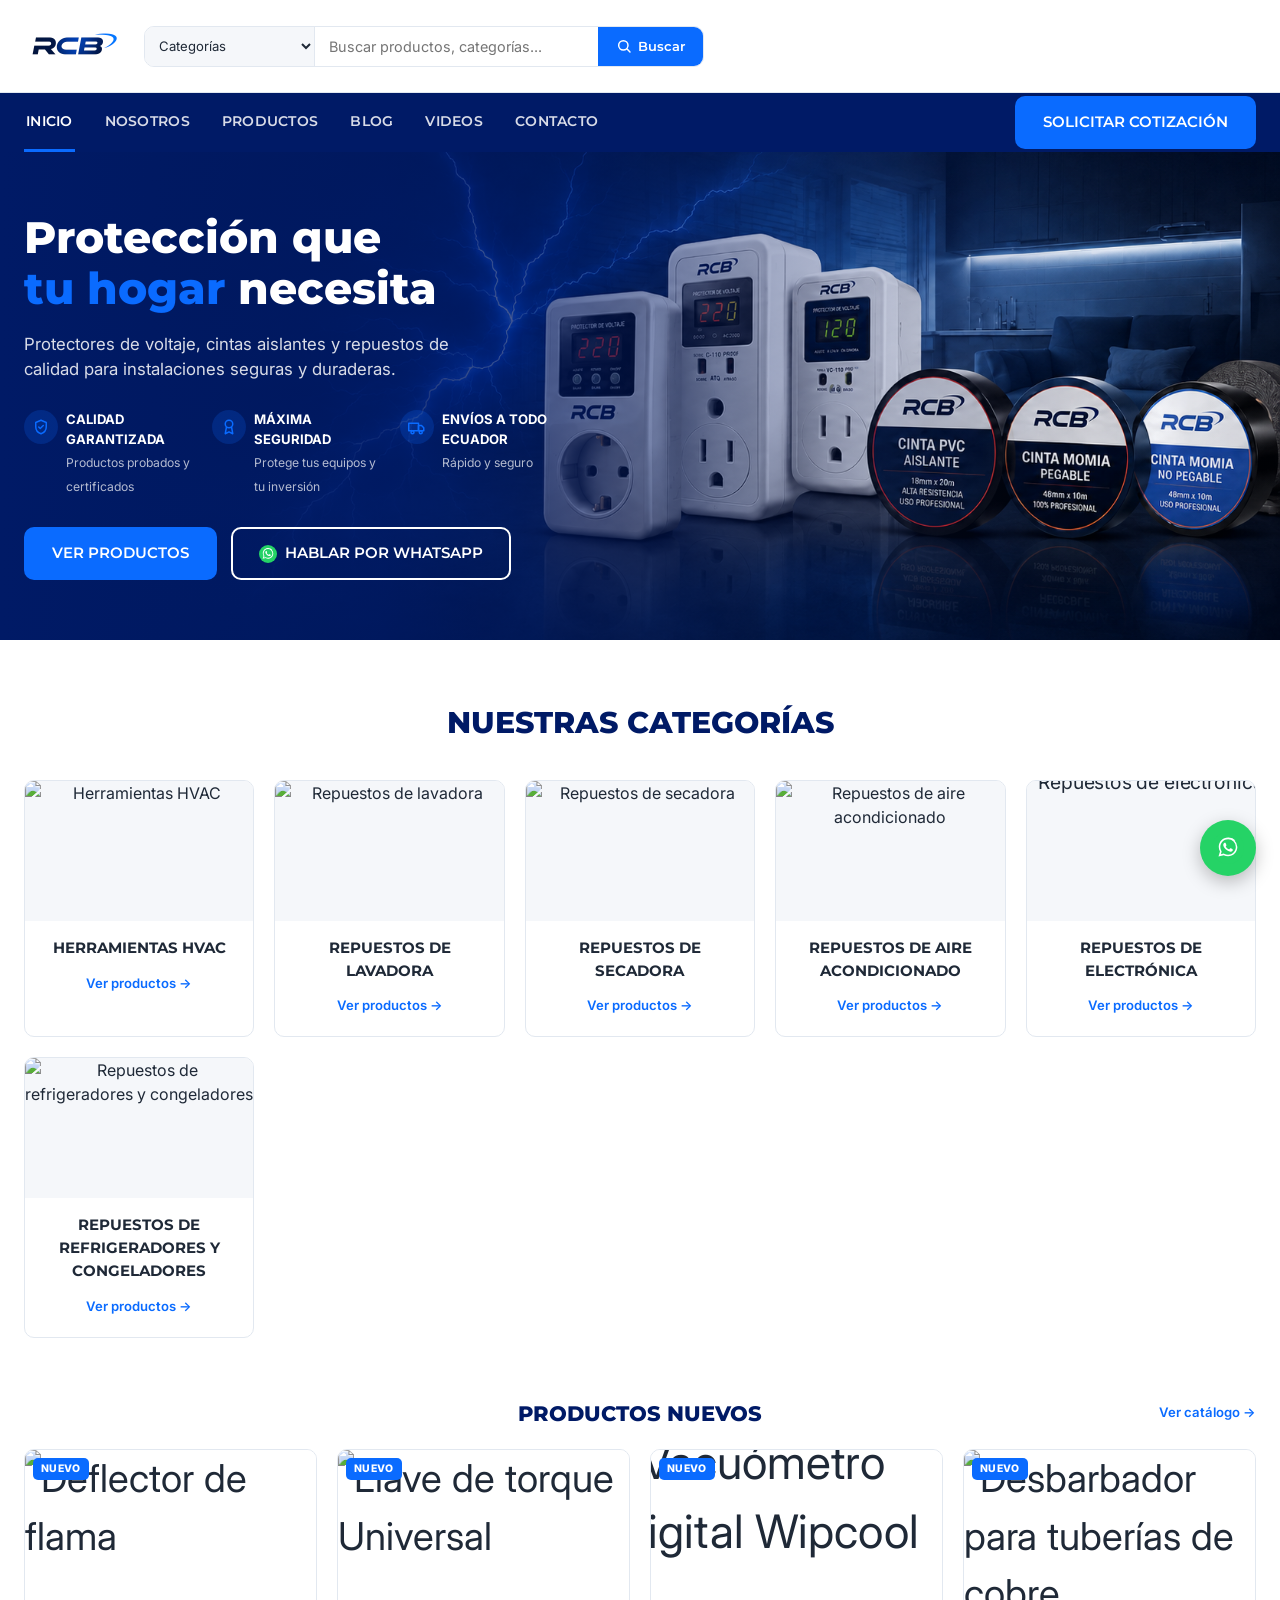
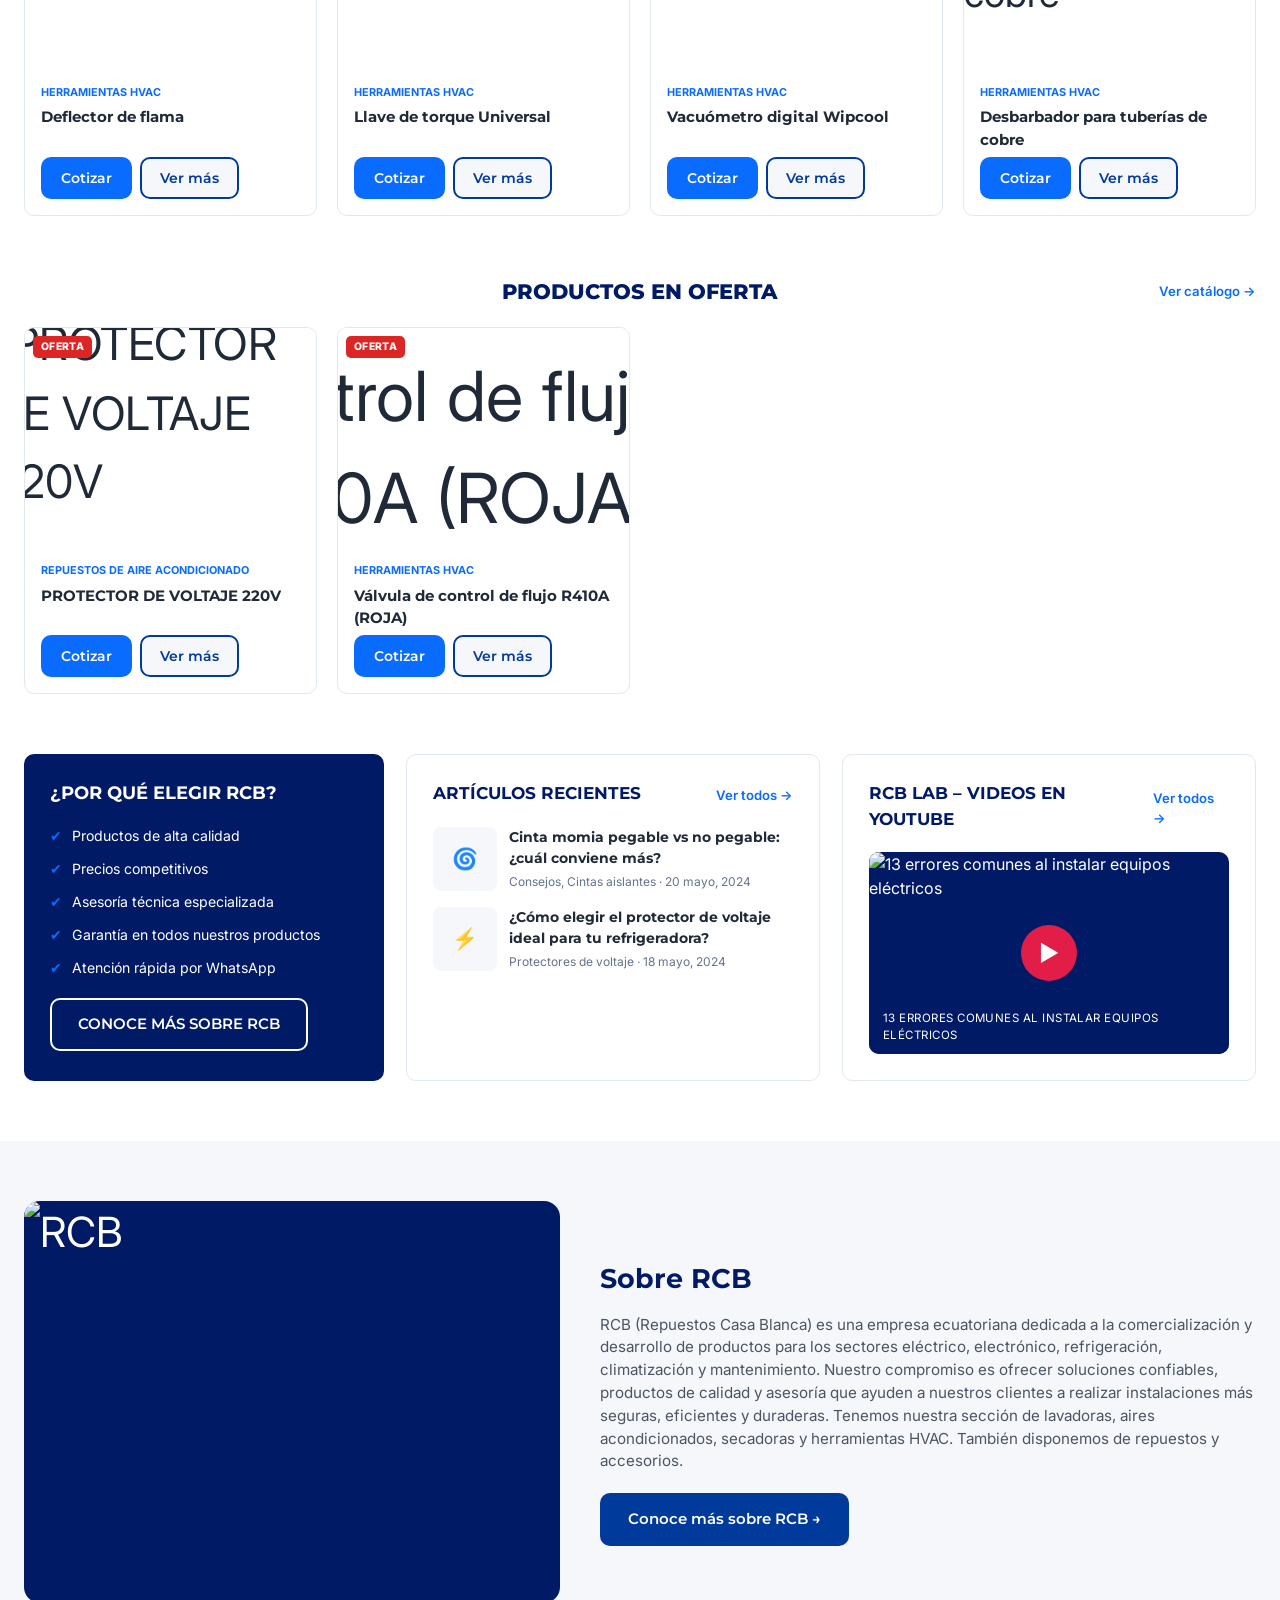
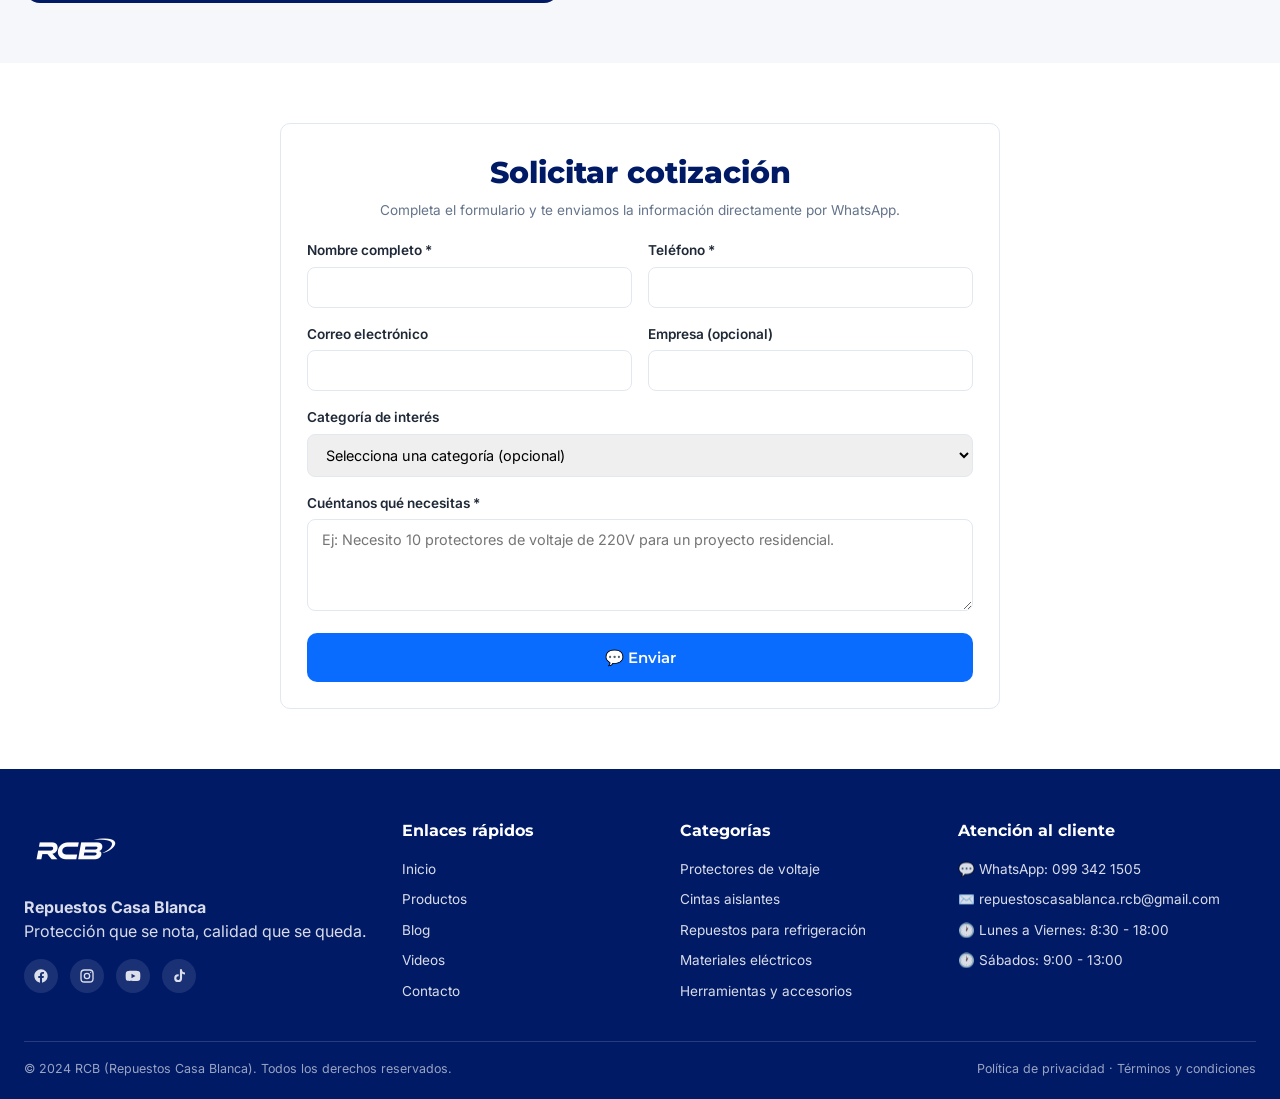
==== commit f1fa2298: "Productos: imagen completa sin recorte y video corto en Herramientas Pedido del cliente: que las fot" ====
--- a/index.html
+++ b/index.html
@@ -6,7 +6,7 @@
 <title>RCB | Repuestos Casa Blanca - Protección que tu hogar necesita</title>
 <meta name="description" content="Protectores de voltaje, cintas aislantes y repuestos de calidad para instalaciones eléctricas, refrigeración y climatización.">
 <link rel="icon" href="assets/logo.svg" type="image/svg+xml">
-<link rel="stylesheet" href="assets/styles.css?v=74">
+<link rel="stylesheet" href="assets/styles.css?v=80">
 </head>
 <body>
 
@@ -263,18 +263,20 @@
   </div>
 </footer>
 
-<script src="assets/api-client.js"></script>
-<script src="assets/public-data.js"></script>
-<script src="assets/sections-data.js"></script>
-<script src="assets/sections-render.js"></script>
-<script src="assets/categories.js"></script>
-<script src="assets/products.js"></script>
-<script src="assets/videos-data.js"></script>
-<script src="assets/about-data.js"></script>
-<script src="assets/about-render.js"></script>
-<script src="assets/settings-data.js"></script>
-<script src="assets/settings-render.js"></script>
-<script src="assets/social-icons.js"></script>
+<script src="assets/product-images.js?v=80"></script>
+<script src="assets/api-client.js?v=80"></script>
+<script src="assets/demo-mode.js?v=80"></script>
+<script src="assets/public-data.js?v=80"></script>
+<script src="assets/sections-data.js?v=80"></script>
+<script src="assets/sections-render.js?v=80"></script>
+<script src="assets/categories.js?v=80"></script>
+<script src="assets/products.js?v=80"></script>
+<script src="assets/videos-data.js?v=80"></script>
+<script src="assets/about-data.js?v=80"></script>
+<script src="assets/about-render.js?v=80"></script>
+<script src="assets/settings-data.js?v=80"></script>
+<script src="assets/settings-render.js?v=80"></script>
+<script src="assets/social-icons.js?v=80"></script>
 <script>
   document.addEventListener('DOMContentLoaded', async () => {
     if (window.RCB_DATA_READY) await window.RCB_DATA_READY;
@@ -317,6 +319,6 @@
     }
   });
 </script>
-<script src="assets/script.js"></script>
+<script src="assets/script.js?v=80"></script>
 </body>
 </html>
--- a/assets/styles.css
+++ b/assets/styles.css
@@ -2040,3 +2040,233 @@
   font-size: 0.85rem;
   margin-bottom: 18px;
 }
+
+/* ---------- Artículo destacado, mostrado ya abierto en el blog ---------- */
+.destacado-abierto {
+  background: var(--blanco);
+  border: 1px solid var(--borde);
+  border-radius: var(--radius);
+  padding: 28px 32px 32px;
+  margin-bottom: 34px;
+  box-shadow: var(--shadow);
+}
+.destacado-abierto .badge {
+  display: inline-block;
+  background: var(--azul-brillante);
+  color: var(--blanco);
+  font-size: 0.7rem;
+  font-weight: 700;
+  letter-spacing: 0.05em;
+  padding: 5px 12px;
+  border-radius: 999px;
+  margin-bottom: 12px;
+}
+.destacado-abierto h2 {
+  font-size: 1.9rem;
+  font-weight: 800;
+  line-height: 1.2;
+  color: var(--azul-oscuro);
+  margin-bottom: 10px;
+}
+.destacado-meta {
+  font-size: 0.85rem;
+  color: #64748B;
+  padding-bottom: 14px;
+  border-bottom: 1px solid var(--borde);
+  margin-bottom: 14px;
+}
+.destacado-abierto .art-portada { margin: 20px 0 24px; }
+.destacado-abierto .art-cuerpo { font-size: 1rem; line-height: 1.72; color: #374151; }
+.destacado-pie {
+  margin-top: 26px;
+  padding-top: 20px;
+  border-top: 1px solid var(--borde);
+}
+
+@media (max-width: 700px) {
+  .destacado-abierto { padding: 20px 18px 24px; }
+  .destacado-abierto h2 { font-size: 1.35rem; }
+}
+
+/* ---------- Aviso de la versión de demostración (solo en Firebase) ---------- */
+.demo-aviso {
+  position: fixed;
+  left: 0;
+  right: 0;
+  bottom: 0;
+  z-index: 3000;
+  background: #92400E;
+  color: #FFF7ED;
+  font-size: 0.84rem;
+  line-height: 1.5;
+  padding: 11px 18px;
+  display: flex;
+  flex-wrap: wrap;
+  align-items: center;
+  justify-content: center;
+  gap: 10px;
+  text-align: center;
+  box-shadow: 0 -2px 14px rgba(0,0,0,0.2);
+}
+.demo-aviso strong { color: #FEF3C7; }
+.demo-aviso-reset {
+  background: rgba(255,255,255,0.15);
+  border: 1px solid rgba(255,255,255,0.45);
+  color: #FFF7ED;
+  font-family: 'Inter', sans-serif;
+  font-size: 0.78rem;
+  font-weight: 600;
+  padding: 5px 12px;
+  border-radius: 999px;
+  cursor: pointer;
+}
+.demo-aviso-reset:hover { background: rgba(255,255,255,0.28); }
+body.con-demo-aviso { padding-bottom: 62px; }
+body.con-demo-aviso .social-float-stack { bottom: 78px; }
+
+@media (max-width: 700px) {
+  .demo-aviso { font-size: 0.78rem; padding: 9px 12px; }
+  body.con-demo-aviso { padding-bottom: 86px; }
+}
+
+/* ---------- Galería de imágenes del producto (hasta 3) ---------- */
+.prod-galeria-miniaturas {
+  display: flex;
+  gap: 10px;
+  margin-top: 10px;
+}
+.prod-galeria-mini {
+  width: 66px;
+  height: 66px;
+  border: 2px solid var(--borde);
+  border-radius: 8px;
+  overflow: hidden;
+  background: var(--gris-fondo);
+  padding: 0;
+  cursor: pointer;
+  flex-shrink: 0;
+  transition: border-color 0.15s ease;
+}
+.prod-galeria-mini img { width: 100%; height: 100%; object-fit: cover; display: block; }
+.prod-galeria-mini:hover { border-color: var(--azul-brillante); }
+.prod-galeria-mini.activa { border-color: var(--azul-brillante); }
+
+/* ---------- Panel admin: los 3 espacios de imagen ---------- */
+.prod-imagenes {
+  display: grid;
+  grid-template-columns: repeat(auto-fit, minmax(210px, 1fr));
+  gap: 14px;
+}
+.prod-imagen-slot {
+  border: 1px solid var(--borde);
+  border-radius: var(--radius);
+  padding: 12px;
+  background: var(--blanco);
+}
+.prod-imagen-cabecera {
+  display: flex;
+  align-items: center;
+  justify-content: space-between;
+  gap: 8px;
+  margin-bottom: 8px;
+  min-height: 30px;
+}
+.prod-imagen-etiqueta {
+  font-size: 0.74rem;
+  font-weight: 700;
+  text-transform: uppercase;
+  letter-spacing: 0.03em;
+  color: var(--azul-principal);
+}
+.prod-imagen-cabecera .btn { padding: 3px 9px; font-size: 0.78rem; }
+.prod-imagen-previa { margin-bottom: 8px; }
+.prod-imagen-slot input[type="file"] { width: 100%; font-size: 0.78rem; }
+
+/* ================= Productos: imágenes completas y videos ================= */
+/* Las fotos de producto se muestran enteras, sin recorte. El fondo blanco hace
+   que el espacio sobrante se funda con las fotos, que suelen tener fondo claro. */
+.prod-thumb { background: var(--blanco); }
+.prod-img-completa {
+  width: 100%;
+  height: 100%;
+  object-fit: contain;
+  display: block;
+}
+
+/* Ficha del producto un poco más ancha, para que la foto se aprecie. */
+#product-modal .modal-box { max-width: 560px; }
+
+/* Imagen principal de la ficha: entera y con buen tamaño. Antes medía 120 px
+   de alto y recortaba la foto. */
+.modal-thumb.prod-galeria-principal {
+  height: auto;
+  aspect-ratio: 4 / 3;
+  max-height: 55vh;
+  background: var(--blanco);
+  border: 1px solid var(--borde);
+}
+.modal-thumb.prod-galeria-principal img {
+  width: 100%;
+  height: 100%;
+  object-fit: contain;
+  display: block;
+}
+.prod-galeria-mini { background: var(--blanco); }
+.prod-galeria-mini img { object-fit: contain; }
+
+/* Videos del producto */
+.prod-videos {
+  margin: 18px 0 6px;
+  padding-top: 16px;
+  border-top: 1px solid var(--borde);
+}
+.prod-videos-titulo {
+  font-size: 1rem;
+  font-weight: 700;
+  color: var(--azul-oscuro);
+  margin-bottom: 12px;
+}
+.prod-video {
+  position: relative;
+  width: 100%;
+  aspect-ratio: 16 / 9;
+  background: #000;
+  border-radius: 10px;
+  overflow: hidden;
+  margin-bottom: 14px;
+}
+.prod-video iframe {
+  position: absolute;
+  inset: 0;
+  width: 100%;
+  height: 100%;
+  border: 0;
+}
+/* TikTok y Shorts son verticales: se muestran de pie, centrados. */
+.prod-video-vertical {
+  aspect-ratio: 9 / 16;
+  max-width: 320px;
+  margin-left: auto;
+  margin-right: auto;
+}
+
+/* En el blog, un video de TikTok también se muestra de pie. */
+.art-video:has(iframe[src*="tiktok.com"]) {
+  aspect-ratio: 9 / 16;
+  max-width: 340px;
+  margin-left: auto;
+  margin-right: auto;
+}
+
+/* ---------- Panel admin: vista previa de imágenes y video del producto ---------- */
+/* Misma proporción (4:3) y mismo modo (foto completa) que la tarjeta y la ficha
+   de la web, para que mover y acercar se vean aquí igual que los verá el cliente. */
+.prod-imagen-previa { aspect-ratio: 4 / 3; background: var(--blanco); }
+.prod-imagen-previa img { width: 100%; height: 100%; object-fit: contain !important; }
+#field-video-previa iframe {
+  width: 100%;
+  max-width: 220px;
+  aspect-ratio: 9 / 16;
+  border: 0;
+  border-radius: 8px;
+}
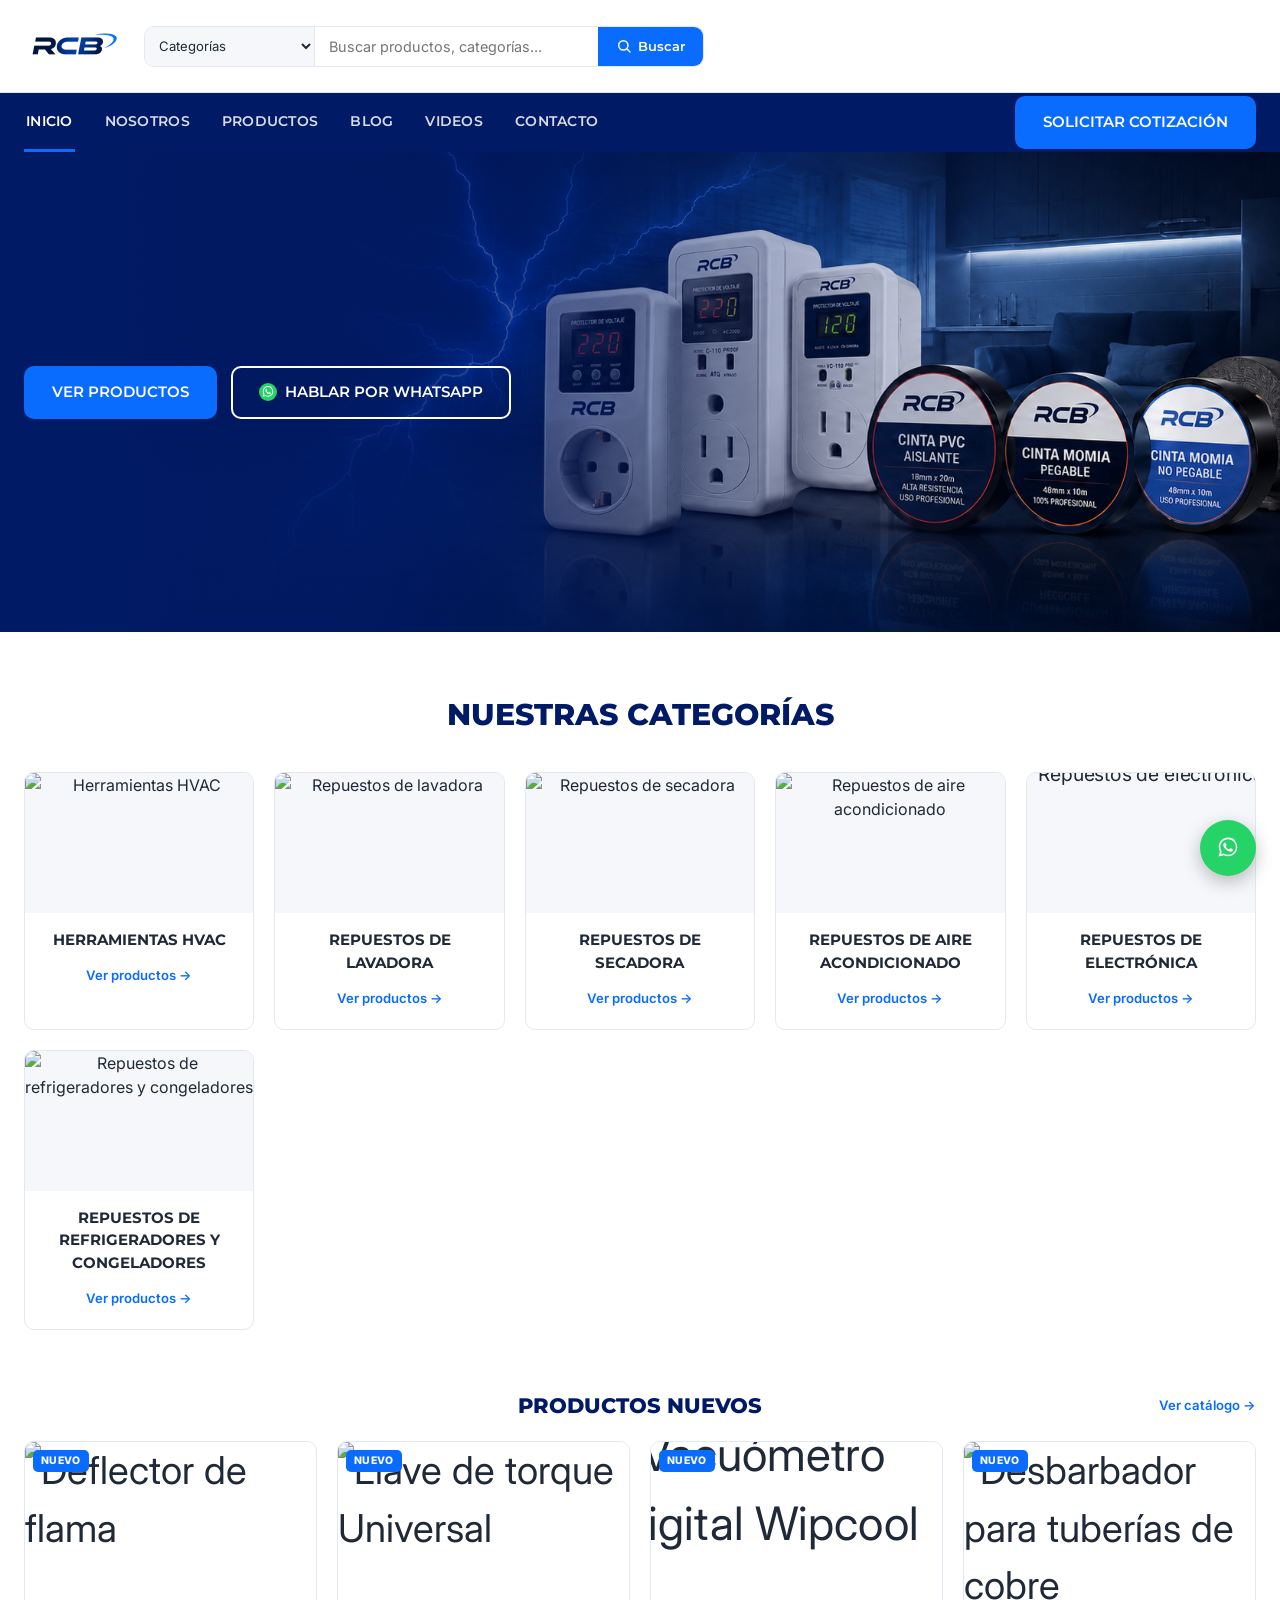
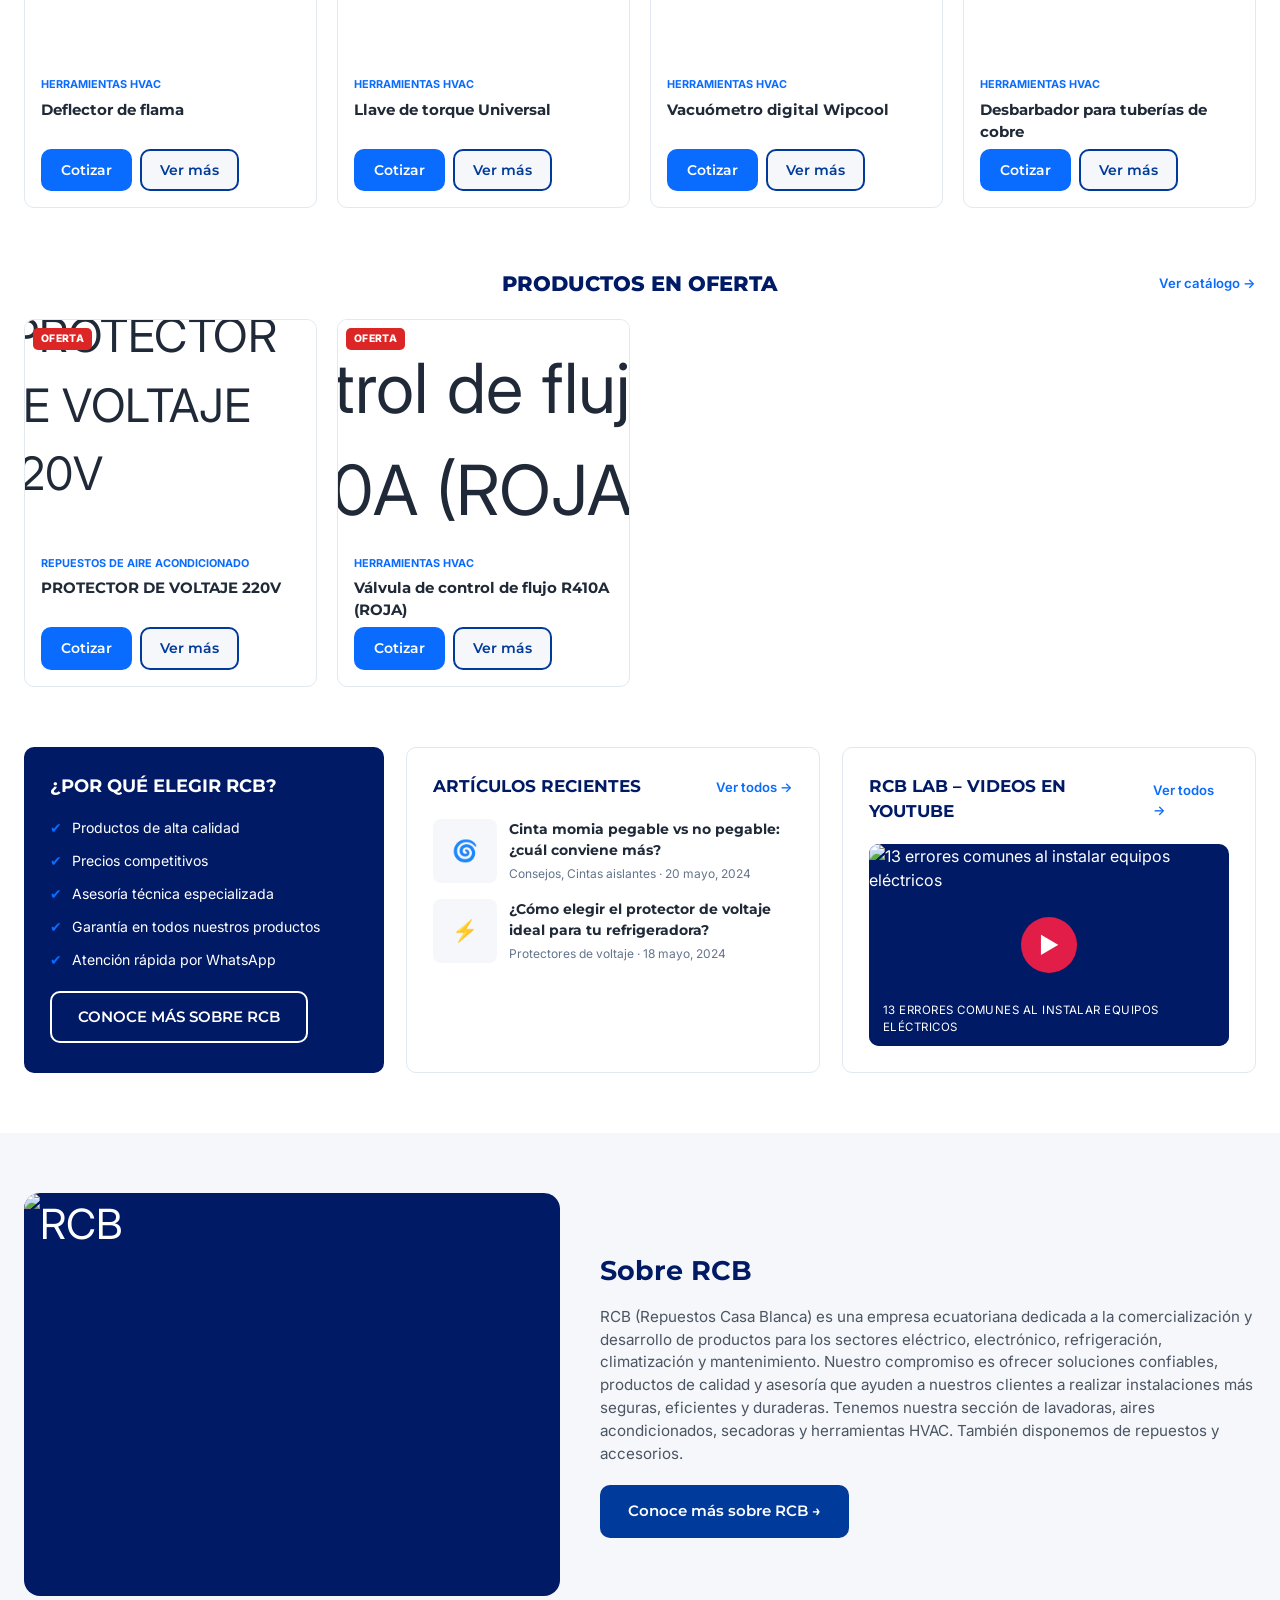
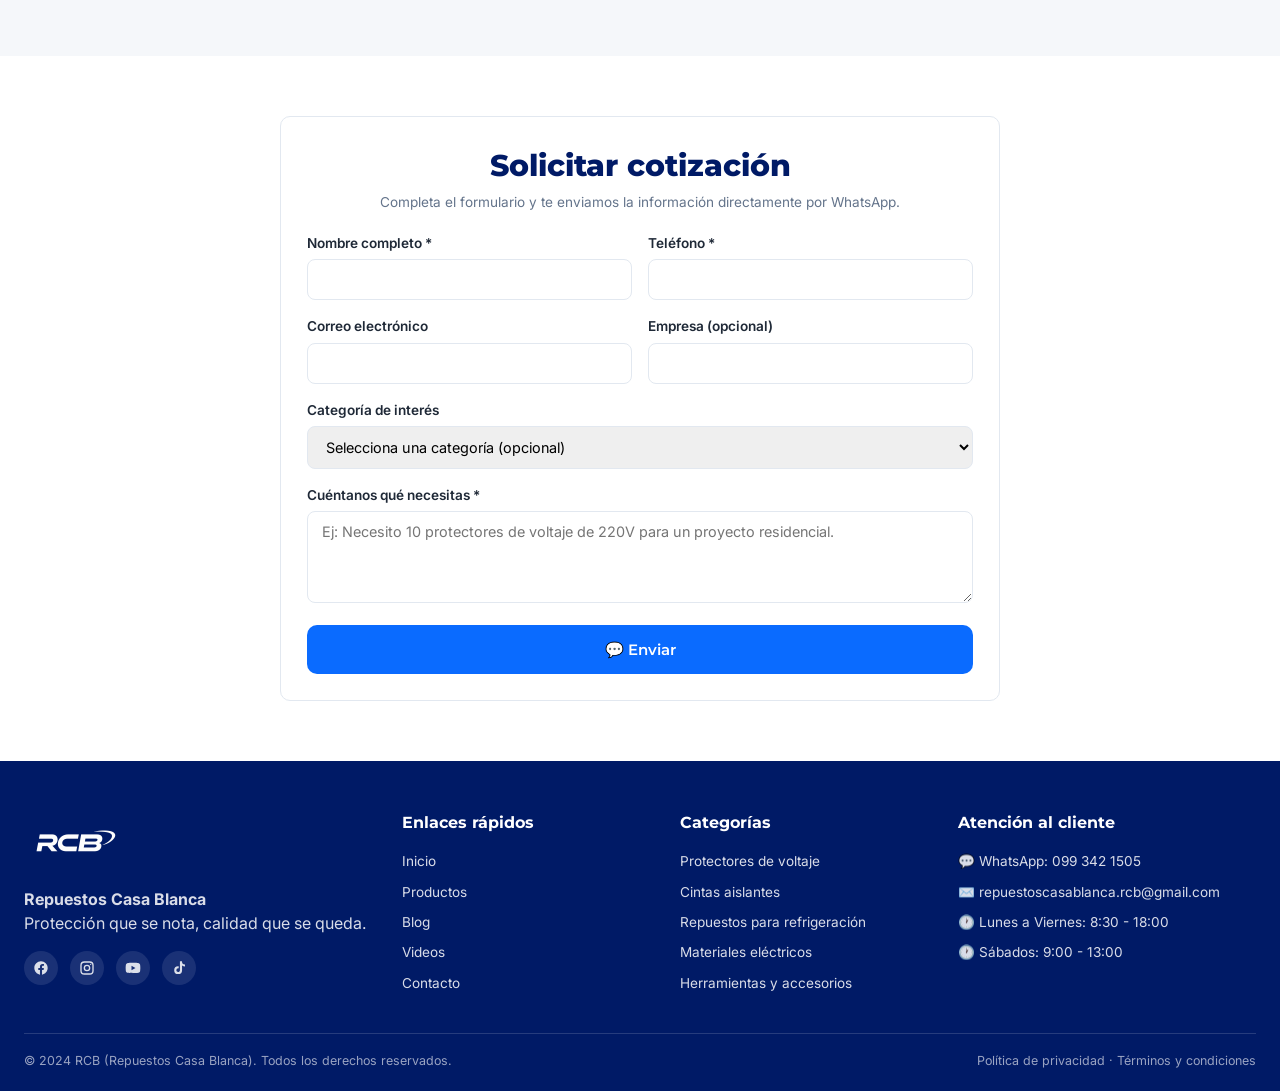
==== commit 02316b9b: "Inicio: banner solo con los dos botones, con interruptor en el panel El cliente quiere ver unicament" ====
--- a/index.html
+++ b/index.html
@@ -6,7 +6,7 @@
 <title>RCB | Repuestos Casa Blanca - Protección que tu hogar necesita</title>
 <meta name="description" content="Protectores de voltaje, cintas aislantes y repuestos de calidad para instalaciones eléctricas, refrigeración y climatización.">
 <link rel="icon" href="assets/logo.svg" type="image/svg+xml">
-<link rel="stylesheet" href="assets/styles.css?v=80">
+<link rel="stylesheet" href="assets/styles.css?v=81">
 </head>
 <body>
 
@@ -263,20 +263,20 @@
   </div>
 </footer>
 
-<script src="assets/product-images.js?v=80"></script>
-<script src="assets/api-client.js?v=80"></script>
-<script src="assets/demo-mode.js?v=80"></script>
-<script src="assets/public-data.js?v=80"></script>
-<script src="assets/sections-data.js?v=80"></script>
-<script src="assets/sections-render.js?v=80"></script>
-<script src="assets/categories.js?v=80"></script>
-<script src="assets/products.js?v=80"></script>
-<script src="assets/videos-data.js?v=80"></script>
-<script src="assets/about-data.js?v=80"></script>
-<script src="assets/about-render.js?v=80"></script>
-<script src="assets/settings-data.js?v=80"></script>
-<script src="assets/settings-render.js?v=80"></script>
-<script src="assets/social-icons.js?v=80"></script>
+<script src="assets/product-images.js?v=81"></script>
+<script src="assets/api-client.js?v=81"></script>
+<script src="assets/demo-mode.js?v=81"></script>
+<script src="assets/public-data.js?v=81"></script>
+<script src="assets/sections-data.js?v=81"></script>
+<script src="assets/sections-render.js?v=81"></script>
+<script src="assets/categories.js?v=81"></script>
+<script src="assets/products.js?v=81"></script>
+<script src="assets/videos-data.js?v=81"></script>
+<script src="assets/about-data.js?v=81"></script>
+<script src="assets/about-render.js?v=81"></script>
+<script src="assets/settings-data.js?v=81"></script>
+<script src="assets/settings-render.js?v=81"></script>
+<script src="assets/social-icons.js?v=81"></script>
 <script>
   document.addEventListener('DOMContentLoaded', async () => {
     if (window.RCB_DATA_READY) await window.RCB_DATA_READY;
@@ -319,6 +319,6 @@
     }
   });
 </script>
-<script src="assets/script.js?v=80"></script>
+<script src="assets/script.js?v=81"></script>
 </body>
 </html>
--- a/assets/styles.css
+++ b/assets/styles.css
@@ -1644,6 +1644,32 @@
   color: var(--blanco);
   margin-bottom: 2px;
 }
+/* Botones de la vista previa de Inicio: son de adorno, solo para que se vea
+   cómo queda el banner cuando se ocultan los textos. */
+.section-preview-botones {
+  display: flex;
+  flex-wrap: wrap;
+  gap: 8px;
+  margin-top: 16px;
+}
+.section-preview-botones .prev-btn {
+  font-size: 0.65rem;
+  font-weight: 600;
+  padding: 5px 10px;
+  border-radius: 6px;
+  color: var(--blanco);
+  border: 1px solid rgba(255,255,255,0.7);
+}
+.section-preview-botones .prev-btn-azul {
+  background: var(--azul-brillante);
+  border-color: transparent;
+}
+/* Casilla desmarcada: en la vista previa quedan solo los botones. */
+.section-preview.sin-textos [data-prev-title],
+.section-preview.sin-textos [data-prev-subtitle],
+.section-preview.sin-textos .section-preview-features { display: none; }
+.section-preview.sin-textos .section-preview-botones { margin-top: 0; }
+
 .section-preview-state {
   margin-top: 8px;
   font-size: 0.8rem;
@@ -2270,3 +2296,24 @@
   border: 0;
   border-radius: 8px;
 }
+
+/* ---------- Banner de Inicio con solo los botones ----------
+   Se activa desde el panel (Secciones → Inicio). No borra nada: basta con
+   volver a marcar la casilla para que el texto reaparezca. */
+.hero.hero-solo-botones p.lead,
+.hero.hero-solo-botones .hero-features { display: none; }
+
+/* El título sigue en la página para Google y los lectores de pantalla, pero
+   no se ve. Es el encabezado principal del inicio: quitarlo del todo le
+   restaría posicionamiento a la página. */
+.hero.hero-solo-botones h1 {
+  position: absolute;
+  width: 1px;
+  height: 1px;
+  margin: -1px;
+  padding: 0;
+  overflow: hidden;
+  clip-path: inset(50%);
+  white-space: nowrap;
+}
+.hero.hero-solo-botones .hero-cta { margin-top: 0; }
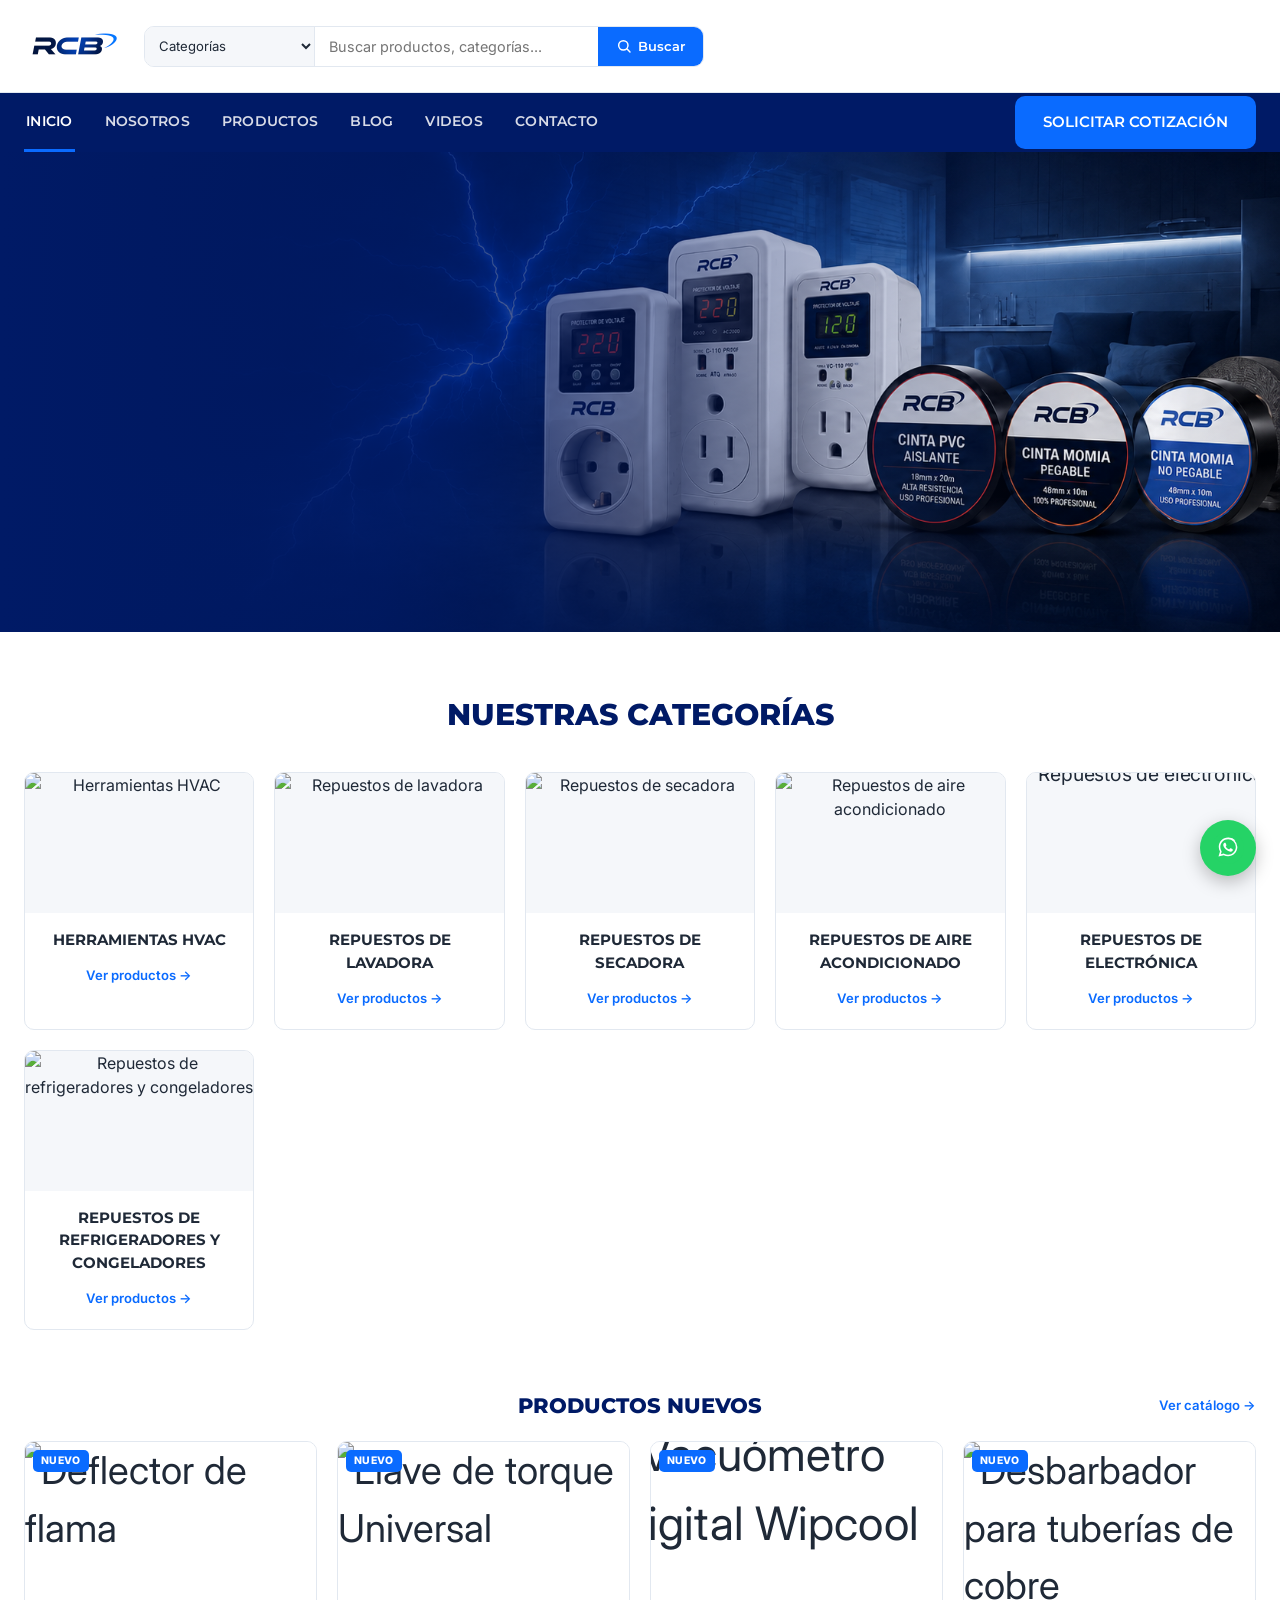
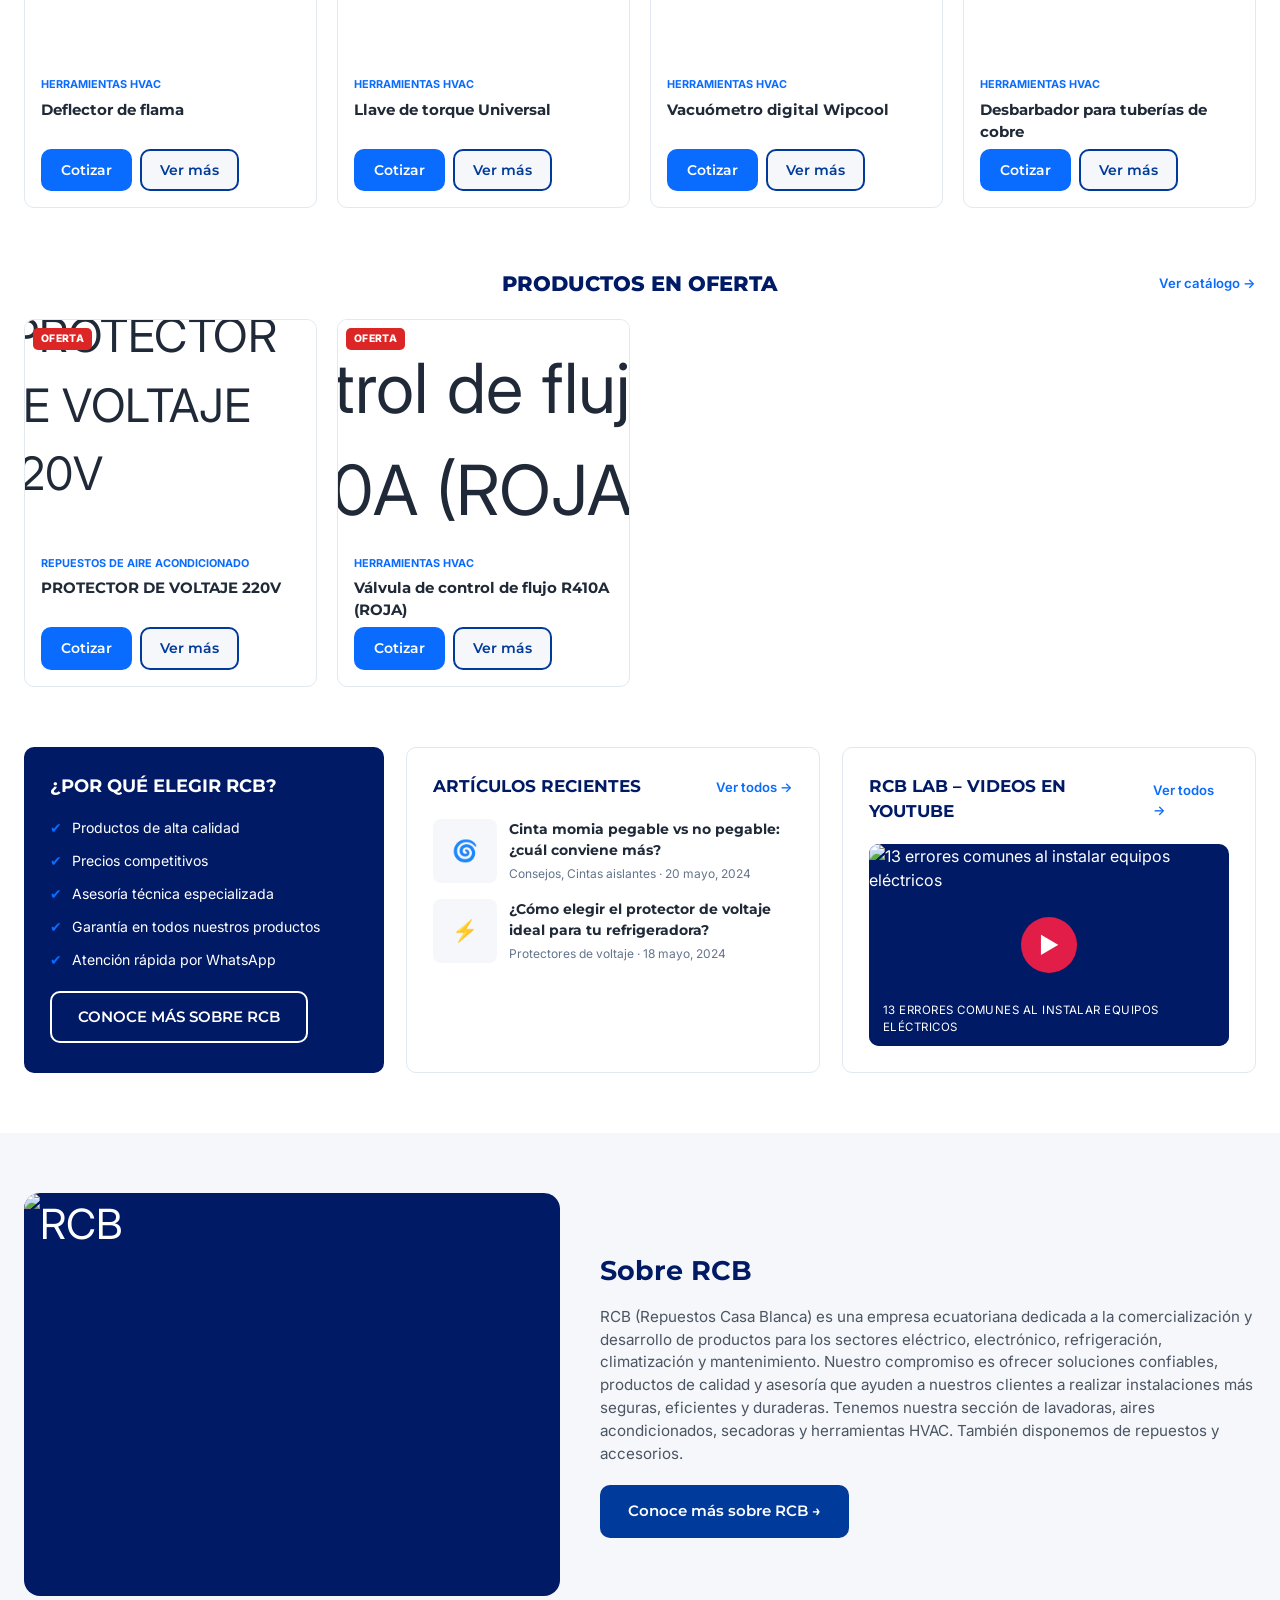
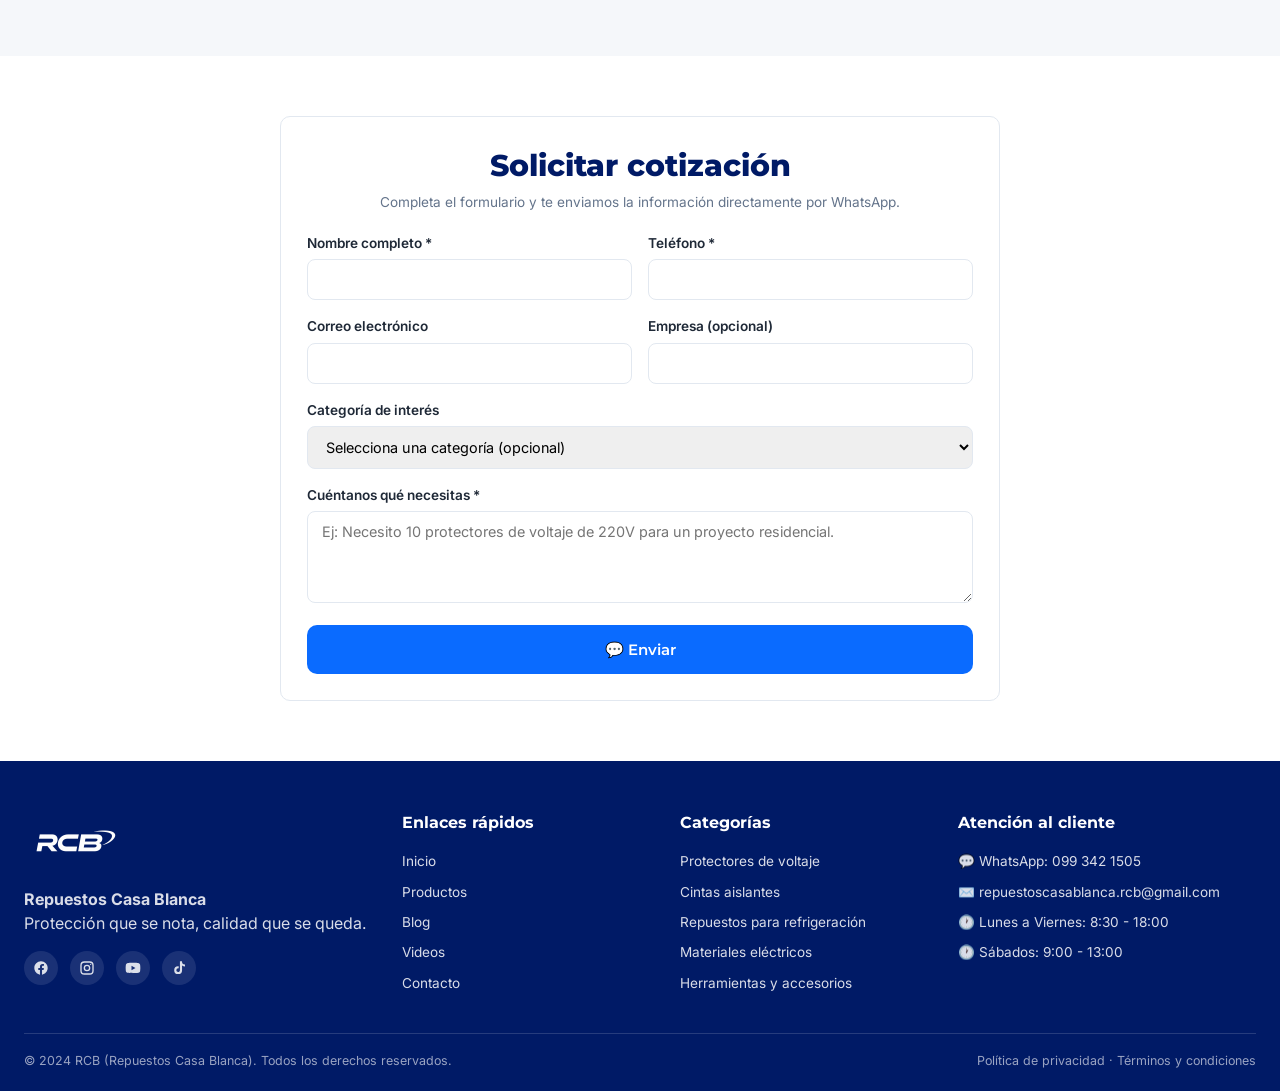
==== commit fdeddc4c: "Inicio: el banner puede quedar solo con la imagen (botones ocultables) Segundo interruptor en Seccio" ====
--- a/index.html
+++ b/index.html
@@ -6,7 +6,7 @@
 <title>RCB | Repuestos Casa Blanca - Protección que tu hogar necesita</title>
 <meta name="description" content="Protectores de voltaje, cintas aislantes y repuestos de calidad para instalaciones eléctricas, refrigeración y climatización.">
 <link rel="icon" href="assets/logo.svg" type="image/svg+xml">
-<link rel="stylesheet" href="assets/styles.css?v=81">
+<link rel="stylesheet" href="assets/styles.css?v=82">
 </head>
 <body>
 
@@ -263,20 +263,20 @@
   </div>
 </footer>
 
-<script src="assets/product-images.js?v=81"></script>
-<script src="assets/api-client.js?v=81"></script>
-<script src="assets/demo-mode.js?v=81"></script>
-<script src="assets/public-data.js?v=81"></script>
-<script src="assets/sections-data.js?v=81"></script>
-<script src="assets/sections-render.js?v=81"></script>
-<script src="assets/categories.js?v=81"></script>
-<script src="assets/products.js?v=81"></script>
-<script src="assets/videos-data.js?v=81"></script>
-<script src="assets/about-data.js?v=81"></script>
-<script src="assets/about-render.js?v=81"></script>
-<script src="assets/settings-data.js?v=81"></script>
-<script src="assets/settings-render.js?v=81"></script>
-<script src="assets/social-icons.js?v=81"></script>
+<script src="assets/product-images.js?v=82"></script>
+<script src="assets/api-client.js?v=82"></script>
+<script src="assets/demo-mode.js?v=82"></script>
+<script src="assets/public-data.js?v=82"></script>
+<script src="assets/sections-data.js?v=82"></script>
+<script src="assets/sections-render.js?v=82"></script>
+<script src="assets/categories.js?v=82"></script>
+<script src="assets/products.js?v=82"></script>
+<script src="assets/videos-data.js?v=82"></script>
+<script src="assets/about-data.js?v=82"></script>
+<script src="assets/about-render.js?v=82"></script>
+<script src="assets/settings-data.js?v=82"></script>
+<script src="assets/settings-render.js?v=82"></script>
+<script src="assets/social-icons.js?v=82"></script>
 <script>
   document.addEventListener('DOMContentLoaded', async () => {
     if (window.RCB_DATA_READY) await window.RCB_DATA_READY;
@@ -319,6 +319,6 @@
     }
   });
 </script>
-<script src="assets/script.js?v=81"></script>
+<script src="assets/script.js?v=82"></script>
 </body>
 </html>
--- a/assets/styles.css
+++ b/assets/styles.css
@@ -1669,6 +1669,7 @@
 .section-preview.sin-textos [data-prev-subtitle],
 .section-preview.sin-textos .section-preview-features { display: none; }
 .section-preview.sin-textos .section-preview-botones { margin-top: 0; }
+.section-preview.sin-botones .section-preview-botones { display: none; }
 
 .section-preview-state {
   margin-top: 8px;
@@ -2317,3 +2318,7 @@
   white-space: nowrap;
 }
 .hero.hero-solo-botones .hero-cta { margin-top: 0; }
+
+/* Banner sin los dos botones: queda únicamente la imagen. Se ocultan sin
+   borrarlos, igual que los textos; vuelven desde el panel. */
+.hero.hero-sin-botones .hero-cta { display: none; }
